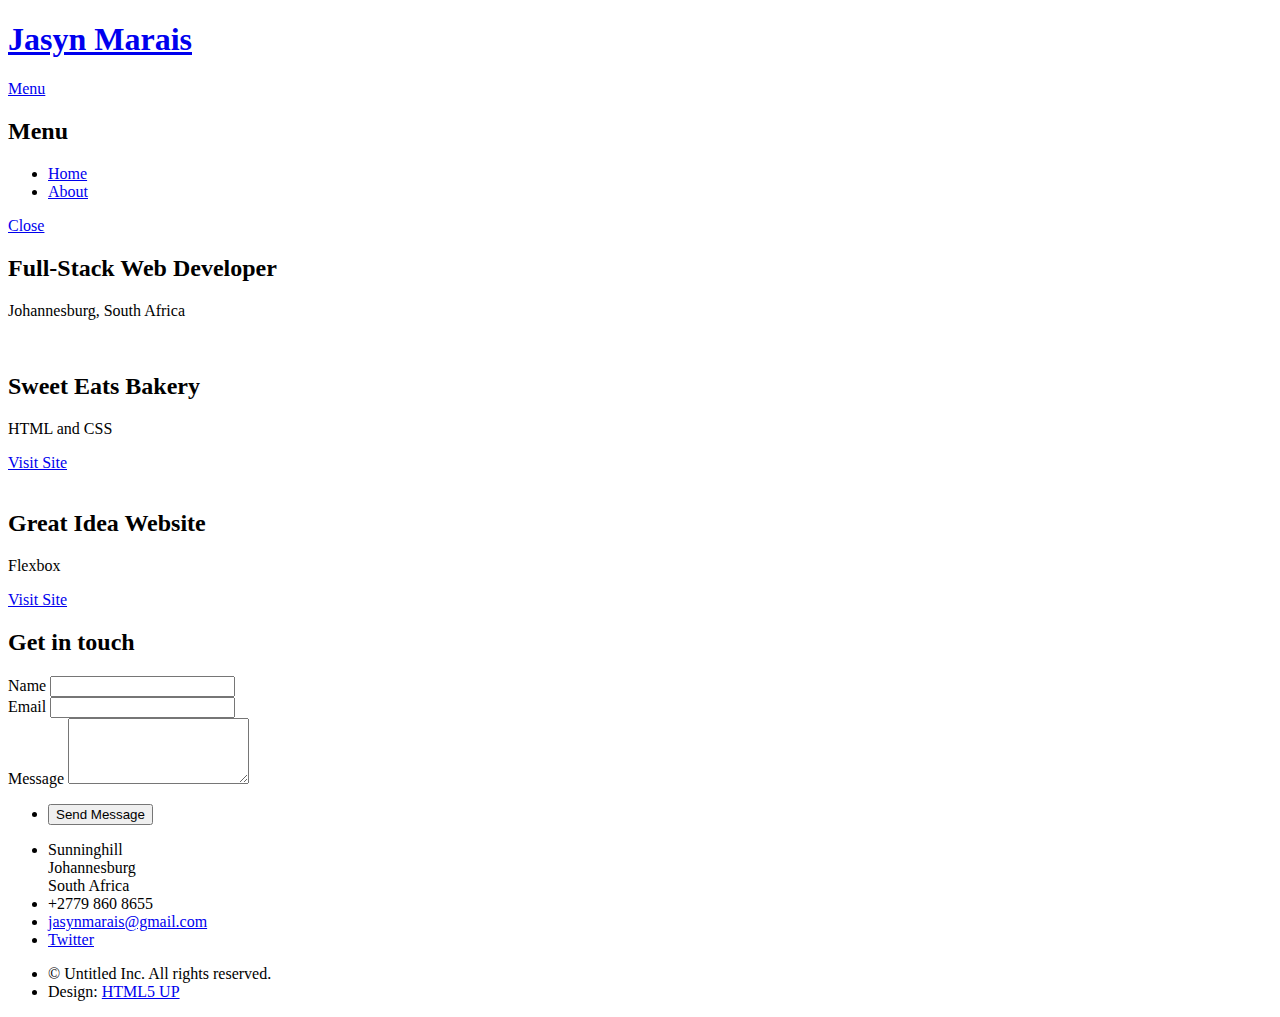
==== index.html @ 261afbb9 "moved index file" ====
<!DOCTYPE HTML>
<!--
	Solid State by HTML5 UP
	html5up.net | @ajlkn
	Free for personal and commercial use under the CCA 3.0 license (html5up.net/license)
-->
<html>
	<head>
		<title>Jasyn Marais Portfolio</title>
		<meta charset="utf-8" />
		<meta name="viewport" content="width=device-width, initial-scale=1, user-scalable=no" />
		<link rel="stylesheet" href="assets/css/main.css" />
		<noscript><link rel="stylesheet" href="assets/css/noscript.css" /></noscript>
	</head>
	<body class="is-preload">

		<!-- Page Wrapper -->
			<div id="page-wrapper">

				<!-- Header -->
					<header id="header" class="alt">
						<h1><a href="index.html">Jasyn Marais</a></h1>
						<nav>
							<a href="#menu">Menu</a>
						</nav>
					</header>

				<!-- Menu -->
					<nav id="menu">
						<div class="inner">
							<h2>Menu</h2>
							<ul class="links">
								<li><a href="index.html">Home</a></li>
								<li><a href="generic.html">About</a></li>
							</ul>
							<a href="#" class="close">Close</a>
						</div>
					</nav>

				<!-- Banner -->
					<section id="banner">
						<div class="inner">
							<div class="logo"><span class="icon fa-gem"></span></div>
							<h2>Full-Stack Web Developer</h2>
							<p>Johannesburg, South Africa</p>
						</div>
					</section>

				<!-- Wrapper -->
					<section id="wrapper">

						<!-- One -->
							<section id="one" class="wrapper spotlight style1">
								<div class="inner">
									<a href="#" class="image"><img src="images/pic01.jpg" alt="" /></a>
									<div class="content">
										<h2 class="major">Sweet Eats Bakery</h2>
										<p>HTML and CSS</p>
										<a href="https://codepen.io/jasynmarais/pen/pMdxME" class="special">Visit Site</a>
									</div>
								</div>
							</section>

						<!-- Two -->
							<section id="two" class="wrapper alt spotlight style2">
								<div class="inner">
									<a href="#" class="image"><img src="images/pic02.jpg" alt="" /></a>
									<div class="content">
										<h2 class="major">Great Idea Website</h2>
										<p>Flexbox</p>
										<a href="https://github.com/jasynmarais/UI-III-Flexbox/tree/jasyn-marais/great-idea" class="special">Visit Site</a>
									</div>
								</div>
							</section>

						<!-- Four -->
							

					</section>

				<!-- Footer -->
					<section id="footer">
						<div class="inner">
							<h2 class="major">Get in touch</h2>
							<form method="post" action="#">
								<div class="fields">
									<div class="field">
										<label for="name">Name</label>
										<input type="text" name="name" id="name" />
									</div>
									<div class="field">
										<label for="email">Email</label>
										<input type="email" name="email" id="email" />
									</div>
									<div class="field">
										<label for="message">Message</label>
										<textarea name="message" id="message" rows="4"></textarea>
									</div>
								</div>
								<ul class="actions">
									<li><input type="submit" value="Send Message" /></li>
								</ul>
							</form>
							<ul class="contact">
								<li class="icon solid fa-home">
									Sunninghill<br />
									Johannesburg<br />
									South Africa
								</li>
								<li class="icon solid fa-phone">+2779 860 8655</li>
								<li class="icon solid fa-envelope"><a href="#">jasynmarais@gmail.com</a></li>
								<li class="icon brands fa-twitter"><a href="https://twitter.com/jasynmarais">Twitter</a></li>
							</ul>
							<ul class="copyright">
								<li>&copy; Untitled Inc. All rights reserved.</li><li>Design: <a href="http://html5up.net">HTML5 UP</a></li>
							</ul>
						</div>
					</section>

			</div>

		<!-- Scripts -->
			<script src="assets/js/jquery.min.js"></script>
			<script src="assets/js/jquery.scrollex.min.js"></script>
			<script src="assets/js/browser.min.js"></script>
			<script src="assets/js/breakpoints.min.js"></script>
			<script src="assets/js/util.js"></script>
			<script src="assets/js/main.js"></script>

	</body>
</html>
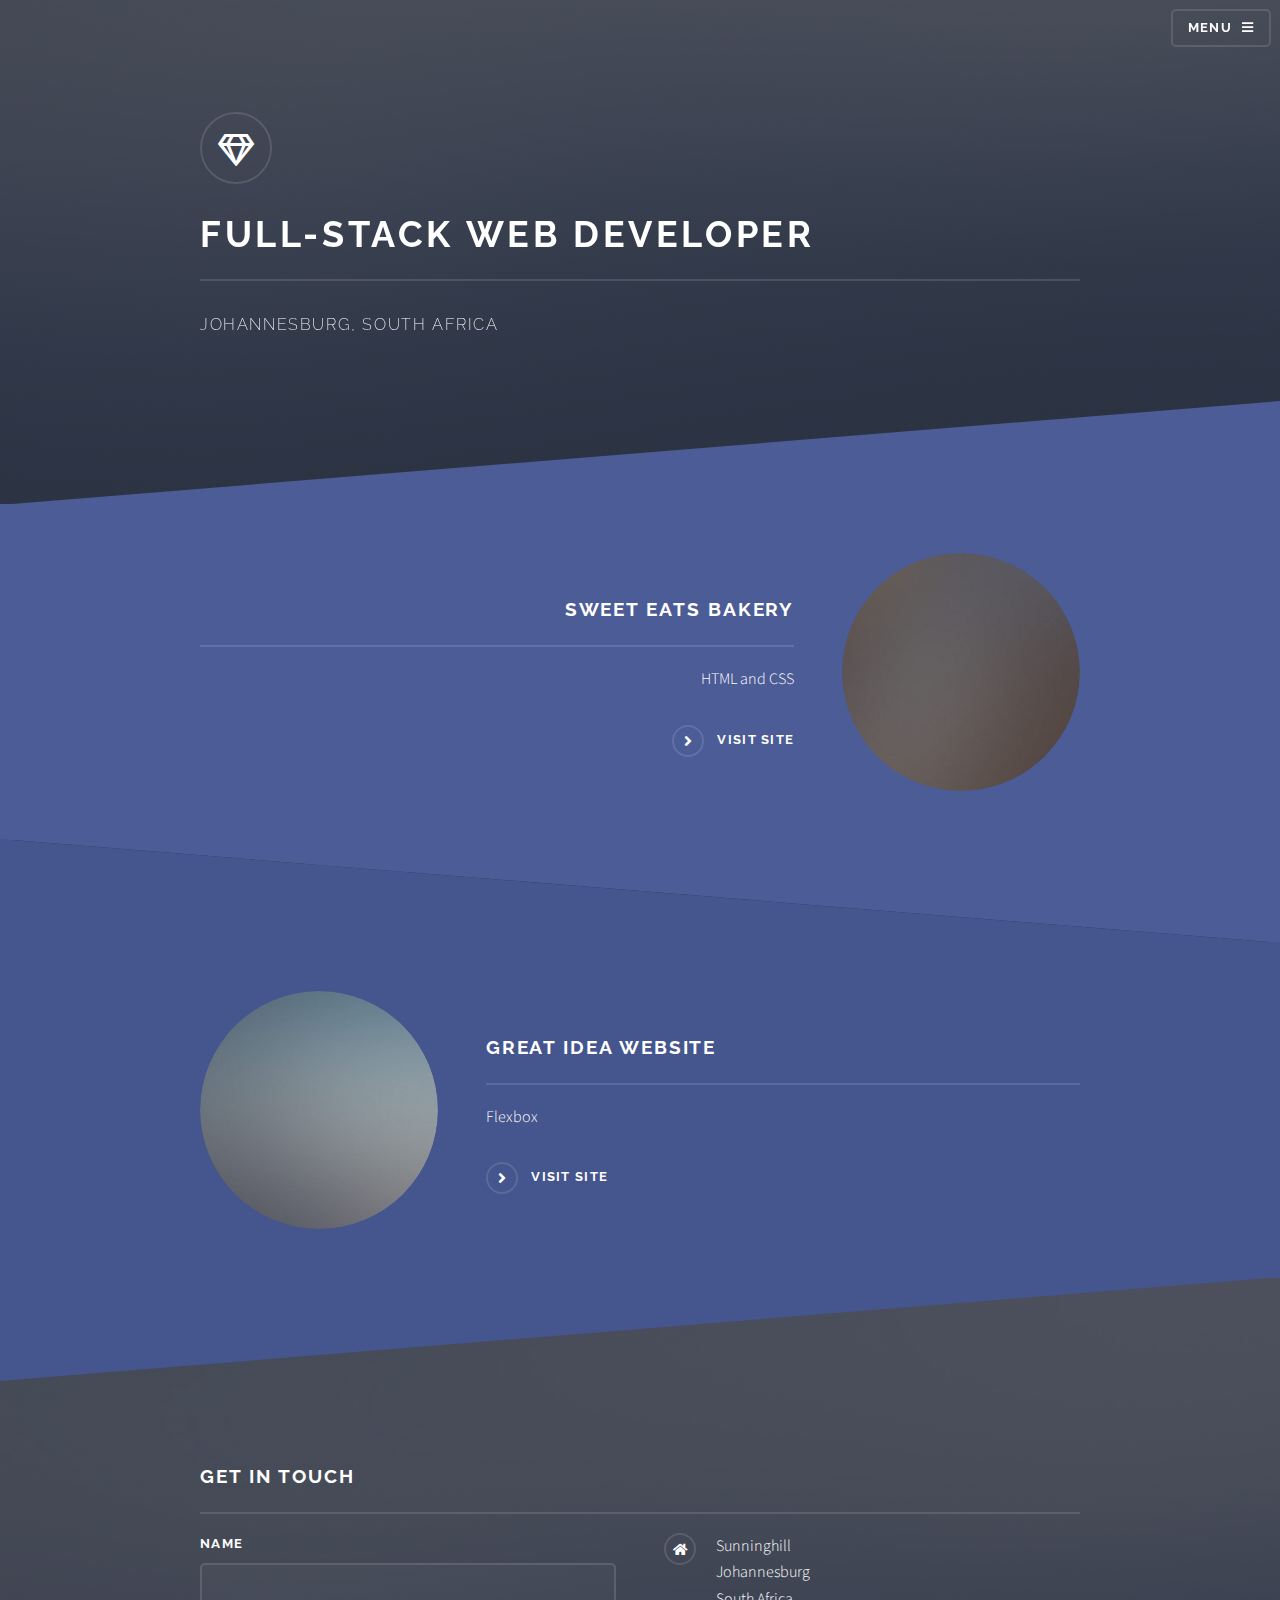
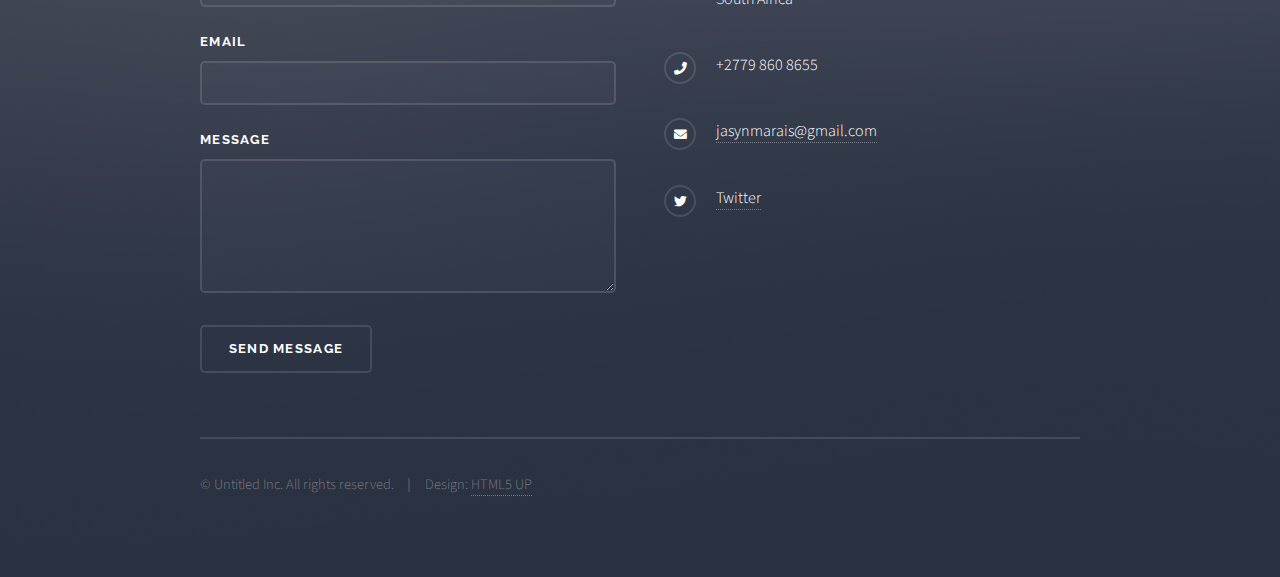
==== commit be2e83e2: "Change tagline." ====
--- a/index.html
+++ b/index.html
@@ -6,7 +6,7 @@
 -->
 <html>
 	<head>
-		<title>Jasyn Marais Portfolio</title>
+		<title>Jasyn Marais - Full-Stack Web Developer</title>
 		<meta charset="utf-8" />
 		<meta name="viewport" content="width=device-width, initial-scale=1, user-scalable=no" />
 		<link rel="stylesheet" href="assets/css/main.css" />
--- a/assets/css/main.css
+++ b/assets/css/main.css
@@ -0,0 +1,4156 @@
+@import url(fontawesome-all.min.css);
+@import url("https://fonts.googleapis.com/css?family=Raleway:200,700|Source+Sans+Pro:300,600,300italic,600italic");
+
+/*
+	Solid State by HTML5 UP
+	html5up.net | @ajlkn
+	Free for personal and commercial use under the CCA 3.0 license (html5up.net/license)
+*/
+
+html, body, div, span, applet, object,
+iframe, h1, h2, h3, h4, h5, h6, p, blockquote,
+pre, a, abbr, acronym, address, big, cite,
+code, del, dfn, em, img, ins, kbd, q, s, samp,
+small, strike, strong, sub, sup, tt, var, b,
+u, i, center, dl, dt, dd, ol, ul, li, fieldset,
+form, label, legend, table, caption, tbody,
+tfoot, thead, tr, th, td, article, aside,
+canvas, details, embed, figure, figcaption,
+footer, header, hgroup, menu, nav, output, ruby,
+section, summary, time, mark, audio, video {
+	margin: 0;
+	padding: 0;
+	border: 0;
+	font-size: 100%;
+	font: inherit;
+	vertical-align: baseline;}
+
+article, aside, details, figcaption, figure,
+footer, header, hgroup, menu, nav, section {
+	display: block;}
+
+body {
+	line-height: 1;
+}
+
+ol, ul {
+	list-style: none;
+}
+
+blockquote, q {
+	quotes: none;
+}
+
+	blockquote:before, blockquote:after, q:before, q:after {
+		content: '';
+		content: none;
+	}
+
+table {
+	border-collapse: collapse;
+	border-spacing: 0;
+}
+
+body {
+	-webkit-text-size-adjust: none;
+}
+
+mark {
+	background-color: transparent;
+	color: inherit;
+}
+
+input::-moz-focus-inner {
+	border: 0;
+	padding: 0;
+}
+
+input, select, textarea {
+	-moz-appearance: none;
+	-webkit-appearance: none;
+	-ms-appearance: none;
+	appearance: none;
+}
+
+/* Basic */
+
+	@-ms-viewport {
+		width: device-width;
+	}
+
+	body {
+		-ms-overflow-style: scrollbar;
+	}
+
+	@media screen and (max-width: 480px) {
+
+		html, body {
+			min-width: 320px;
+		}
+
+	}
+
+	html {
+		box-sizing: border-box;
+	}
+
+	*, *:before, *:after {
+		box-sizing: inherit;
+	}
+
+	body {
+		background-color: #2e3141;
+		background-image: linear-gradient(to top, rgba(46, 49, 65, 0.8), rgba(46, 49, 65, 0.8)), url("images/jhb_skylinejpg.jpg");
+		background-size: auto,
+ cover;
+		background-attachment: fixed,
+ fixed;
+		background-position: center,
+ center;
+	}
+
+		body.is-preload *, body.is-preload *:before, body.is-preload *:after {
+			-moz-animation: none !important;
+			-webkit-animation: none !important;
+			-ms-animation: none !important;
+			animation: none !important;
+			-moz-transition: none !important;
+			-webkit-transition: none !important;
+			-ms-transition: none !important;
+			transition: none !important;
+		}
+
+/* Type */
+
+	body, input, select, textarea {
+		color: #ffffff;
+		font-family: "Source Sans Pro", Helvetica, sans-serif;
+		font-size: 16.5pt;
+		font-weight: 300;
+		line-height: 1.65;
+	}
+
+		@media screen and (max-width: 1680px) {
+
+			body, input, select, textarea {
+				font-size: 13pt;
+			}
+
+		}
+
+		@media screen and (max-width: 1280px) {
+
+			body, input, select, textarea {
+				font-size: 12pt;
+			}
+
+		}
+
+		@media screen and (max-width: 980px) {
+
+			body, input, select, textarea {
+				font-size: 12pt;
+			}
+
+		}
+
+		@media screen and (max-width: 736px) {
+
+			body, input, select, textarea {
+				font-size: 12pt;
+			}
+
+		}
+
+		@media screen and (max-width: 480px) {
+
+			body, input, select, textarea {
+				font-size: 12pt;
+			}
+
+		}
+
+	a {
+		-moz-transition: color 0.2s ease-in-out, border-bottom-color 0.2s ease-in-out;
+		-webkit-transition: color 0.2s ease-in-out, border-bottom-color 0.2s ease-in-out;
+		-ms-transition: color 0.2s ease-in-out, border-bottom-color 0.2s ease-in-out;
+		transition: color 0.2s ease-in-out, border-bottom-color 0.2s ease-in-out;
+		border-bottom: dotted 1px rgba(255, 255, 255, 0.35);
+		color: #ffffff;
+		text-decoration: none;
+	}
+
+		a:hover {
+			border-bottom-color: transparent;
+			color: #ffffff !important;
+		}
+
+		a.special:not(.button) {
+			text-decoration: none;
+			border-bottom: 0;
+			display: block;
+			font-family: Raleway, Helvetica, sans-serif;
+			font-size: 0.8em;
+			font-weight: 700;
+			letter-spacing: 0.1em;
+			margin: 0 0 2em 0;
+			text-transform: uppercase;
+		}
+
+			a.special:not(.button):before {
+				-moz-osx-font-smoothing: grayscale;
+				-webkit-font-smoothing: antialiased;
+				display: inline-block;
+				font-style: normal;
+				font-variant: normal;
+				text-rendering: auto;
+				line-height: 1;
+				text-transform: none !important;
+				font-family: 'Font Awesome 5 Free';
+				font-weight: 900;
+			}
+
+			a.special:not(.button):before {
+				-moz-transition: background-color 0.2s ease-in-out;
+				-webkit-transition: background-color 0.2s ease-in-out;
+				-ms-transition: background-color 0.2s ease-in-out;
+				transition: background-color 0.2s ease-in-out;
+				border-radius: 100%;
+				border: solid 2px rgba(255, 255, 255, 0.125);
+				content: '\f105';
+				display: inline-block;
+				font-size: 1.25em;
+				height: 2em;
+				line-height: 1.75em;
+				margin-right: 0.85em;
+				text-align: center;
+				text-indent: 0.15em;
+				vertical-align: middle;
+				width: 2em;
+			}
+
+			a.special:not(.button):hover:before {
+				background-color: rgba(255, 255, 255, 0.025);
+			}
+
+			a.special:not(.button):active:before {
+				background-color: rgba(255, 255, 255, 0.075);
+			}
+
+	strong, b {
+		color: #ffffff;
+		font-weight: 600;
+	}
+
+	em, i {
+		font-style: italic;
+	}
+
+	p {
+		margin: 0 0 2em 0;
+	}
+
+	h1, h2, h3, h4, h5, h6 {
+		color: #ffffff;
+		font-family: Raleway, Helvetica, sans-serif;
+		font-weight: 700;
+		letter-spacing: 0.1em;
+		margin: 0 0 1em 0;
+		text-transform: uppercase;
+	}
+
+		h1 a, h2 a, h3 a, h4 a, h5 a, h6 a {
+			color: inherit;
+			text-decoration: none;
+			border-bottom: 0;
+		}
+
+		h1 span, h2 span, h3 span, h4 span, h5 span, h6 span {
+			font-weight: 200;
+		}
+
+		h1.major, h2.major, h3.major, h4.major, h5.major, h6.major {
+			padding-bottom: 1em;
+			border-bottom: solid 2px rgba(255, 255, 255, 0.125);
+		}
+
+	h2 {
+		font-size: 1.2em;
+	}
+
+	h3 {
+		font-size: 0.9em;
+	}
+
+	h4 {
+		font-size: 0.7em;
+	}
+
+	h5 {
+		font-size: 0.7em;
+	}
+
+	h6 {
+		font-size: 0.7em;
+	}
+
+	@media screen and (max-width: 736px) {
+
+		h2 {
+			font-size: 1em;
+		}
+
+		h3 {
+			font-size: 0.8em;
+		}
+
+	}
+
+	sub {
+		font-size: 0.8em;
+		position: relative;
+		top: 0.5em;
+	}
+
+	sup {
+		font-size: 0.8em;
+		position: relative;
+		top: -0.5em;
+	}
+
+	blockquote {
+		border-left: solid 4px rgba(255, 255, 255, 0.125);
+		font-style: italic;
+		margin: 0 0 2em 0;
+		padding: 0.5em 0 0.5em 2em;
+	}
+
+	code {
+		background: rgba(255, 255, 255, 0.025);
+		border-radius: 5px;
+		border: solid 2px rgba(255, 255, 255, 0.125);
+		font-family: "Courier New", monospace;
+		font-size: 0.9em;
+		margin: 0 0.25em;
+		padding: 0.25em 0.65em;
+	}
+
+	pre {
+		-webkit-overflow-scrolling: touch;
+		font-family: "Courier New", monospace;
+		font-size: 0.9em;
+		margin: 0 0 2em 0;
+	}
+
+		pre code {
+			display: block;
+			line-height: 1.75em;
+			padding: 1em 1.5em;
+			overflow-x: auto;
+		}
+
+	hr {
+		border: 0;
+		border-bottom: solid 2px rgba(255, 255, 255, 0.125);
+		margin: 2.5em 0;
+	}
+
+		hr.major {
+			margin: 4em 0;
+		}
+
+	.align-left {
+		text-align: left;
+	}
+
+	.align-center {
+		text-align: center;
+	}
+
+	.align-right {
+		text-align: right;
+	}
+
+/* Row */
+
+	.row {
+		display: flex;
+		flex-wrap: wrap;
+		box-sizing: border-box;
+		align-items: stretch;
+	}
+
+		.row > * {
+			box-sizing: border-box;
+		}
+
+		.row.gtr-uniform > * > :last-child {
+			margin-bottom: 0;
+		}
+
+		.row.aln-left {
+			justify-content: flex-start;
+		}
+
+		.row.aln-center {
+			justify-content: center;
+		}
+
+		.row.aln-right {
+			justify-content: flex-end;
+		}
+
+		.row.aln-top {
+			align-items: flex-start;
+		}
+
+		.row.aln-middle {
+			align-items: center;
+		}
+
+		.row.aln-bottom {
+			align-items: flex-end;
+		}
+
+		.row > .imp {
+			order: -1;
+		}
+
+		.row > .col-1 {
+			width: 8.33333%;
+		}
+
+		.row > .off-1 {
+			margin-left: 8.33333%;
+		}
+
+		.row > .col-2 {
+			width: 16.66667%;
+		}
+
+		.row > .off-2 {
+			margin-left: 16.66667%;
+		}
+
+		.row > .col-3 {
+			width: 25%;
+		}
+
+		.row > .off-3 {
+			margin-left: 25%;
+		}
+
+		.row > .col-4 {
+			width: 33.33333%;
+		}
+
+		.row > .off-4 {
+			margin-left: 33.33333%;
+		}
+
+		.row > .col-5 {
+			width: 41.66667%;
+		}
+
+		.row > .off-5 {
+			margin-left: 41.66667%;
+		}
+
+		.row > .col-6 {
+			width: 50%;
+		}
+
+		.row > .off-6 {
+			margin-left: 50%;
+		}
+
+		.row > .col-7 {
+			width: 58.33333%;
+		}
+
+		.row > .off-7 {
+			margin-left: 58.33333%;
+		}
+
+		.row > .col-8 {
+			width: 66.66667%;
+		}
+
+		.row > .off-8 {
+			margin-left: 66.66667%;
+		}
+
+		.row > .col-9 {
+			width: 75%;
+		}
+
+		.row > .off-9 {
+			margin-left: 75%;
+		}
+
+		.row > .col-10 {
+			width: 83.33333%;
+		}
+
+		.row > .off-10 {
+			margin-left: 83.33333%;
+		}
+
+		.row > .col-11 {
+			width: 91.66667%;
+		}
+
+		.row > .off-11 {
+			margin-left: 91.66667%;
+		}
+
+		.row > .col-12 {
+			width: 100%;
+		}
+
+		.row > .off-12 {
+			margin-left: 100%;
+		}
+
+		.row.gtr-0 {
+			margin-top: 0;
+			margin-left: 0em;
+		}
+
+			.row.gtr-0 > * {
+				padding: 0 0 0 0em;
+			}
+
+			.row.gtr-0.gtr-uniform {
+				margin-top: 0em;
+			}
+
+				.row.gtr-0.gtr-uniform > * {
+					padding-top: 0em;
+				}
+
+		.row.gtr-25 {
+			margin-top: 0;
+			margin-left: -0.4375em;
+		}
+
+			.row.gtr-25 > * {
+				padding: 0 0 0 0.4375em;
+			}
+
+			.row.gtr-25.gtr-uniform {
+				margin-top: -0.4375em;
+			}
+
+				.row.gtr-25.gtr-uniform > * {
+					padding-top: 0.4375em;
+				}
+
+		.row.gtr-50 {
+			margin-top: 0;
+			margin-left: -0.875em;
+		}
+
+			.row.gtr-50 > * {
+				padding: 0 0 0 0.875em;
+			}
+
+			.row.gtr-50.gtr-uniform {
+				margin-top: -0.875em;
+			}
+
+				.row.gtr-50.gtr-uniform > * {
+					padding-top: 0.875em;
+				}
+
+		.row {
+			margin-top: 0;
+			margin-left: -1.75em;
+		}
+
+			.row > * {
+				padding: 0 0 0 1.75em;
+			}
+
+			.row.gtr-uniform {
+				margin-top: -1.75em;
+			}
+
+				.row.gtr-uniform > * {
+					padding-top: 1.75em;
+				}
+
+		.row.gtr-150 {
+			margin-top: 0;
+			margin-left: -2.625em;
+		}
+
+			.row.gtr-150 > * {
+				padding: 0 0 0 2.625em;
+			}
+
+			.row.gtr-150.gtr-uniform {
+				margin-top: -2.625em;
+			}
+
+				.row.gtr-150.gtr-uniform > * {
+					padding-top: 2.625em;
+				}
+
+		.row.gtr-200 {
+			margin-top: 0;
+			margin-left: -3.5em;
+		}
+
+			.row.gtr-200 > * {
+				padding: 0 0 0 3.5em;
+			}
+
+			.row.gtr-200.gtr-uniform {
+				margin-top: -3.5em;
+			}
+
+				.row.gtr-200.gtr-uniform > * {
+					padding-top: 3.5em;
+				}
+
+		@media screen and (max-width: 1680px) {
+
+			.row {
+				display: flex;
+				flex-wrap: wrap;
+				box-sizing: border-box;
+				align-items: stretch;
+			}
+
+				.row > * {
+					box-sizing: border-box;
+				}
+
+				.row.gtr-uniform > * > :last-child {
+					margin-bottom: 0;
+				}
+
+				.row.aln-left {
+					justify-content: flex-start;
+				}
+
+				.row.aln-center {
+					justify-content: center;
+				}
+
+				.row.aln-right {
+					justify-content: flex-end;
+				}
+
+				.row.aln-top {
+					align-items: flex-start;
+				}
+
+				.row.aln-middle {
+					align-items: center;
+				}
+
+				.row.aln-bottom {
+					align-items: flex-end;
+				}
+
+				.row > .imp-xlarge {
+					order: -1;
+				}
+
+				.row > .col-1-xlarge {
+					width: 8.33333%;
+				}
+
+				.row > .off-1-xlarge {
+					margin-left: 8.33333%;
+				}
+
+				.row > .col-2-xlarge {
+					width: 16.66667%;
+				}
+
+				.row > .off-2-xlarge {
+					margin-left: 16.66667%;
+				}
+
+				.row > .col-3-xlarge {
+					width: 25%;
+				}
+
+				.row > .off-3-xlarge {
+					margin-left: 25%;
+				}
+
+				.row > .col-4-xlarge {
+					width: 33.33333%;
+				}
+
+				.row > .off-4-xlarge {
+					margin-left: 33.33333%;
+				}
+
+				.row > .col-5-xlarge {
+					width: 41.66667%;
+				}
+
+				.row > .off-5-xlarge {
+					margin-left: 41.66667%;
+				}
+
+				.row > .col-6-xlarge {
+					width: 50%;
+				}
+
+				.row > .off-6-xlarge {
+					margin-left: 50%;
+				}
+
+				.row > .col-7-xlarge {
+					width: 58.33333%;
+				}
+
+				.row > .off-7-xlarge {
+					margin-left: 58.33333%;
+				}
+
+				.row > .col-8-xlarge {
+					width: 66.66667%;
+				}
+
+				.row > .off-8-xlarge {
+					margin-left: 66.66667%;
+				}
+
+				.row > .col-9-xlarge {
+					width: 75%;
+				}
+
+				.row > .off-9-xlarge {
+					margin-left: 75%;
+				}
+
+				.row > .col-10-xlarge {
+					width: 83.33333%;
+				}
+
+				.row > .off-10-xlarge {
+					margin-left: 83.33333%;
+				}
+
+				.row > .col-11-xlarge {
+					width: 91.66667%;
+				}
+
+				.row > .off-11-xlarge {
+					margin-left: 91.66667%;
+				}
+
+				.row > .col-12-xlarge {
+					width: 100%;
+				}
+
+				.row > .off-12-xlarge {
+					margin-left: 100%;
+				}
+
+				.row.gtr-0 {
+					margin-top: 0;
+					margin-left: 0em;
+				}
+
+					.row.gtr-0 > * {
+						padding: 0 0 0 0em;
+					}
+
+					.row.gtr-0.gtr-uniform {
+						margin-top: 0em;
+					}
+
+						.row.gtr-0.gtr-uniform > * {
+							padding-top: 0em;
+						}
+
+				.row.gtr-25 {
+					margin-top: 0;
+					margin-left: -0.4375em;
+				}
+
+					.row.gtr-25 > * {
+						padding: 0 0 0 0.4375em;
+					}
+
+					.row.gtr-25.gtr-uniform {
+						margin-top: -0.4375em;
+					}
+
+						.row.gtr-25.gtr-uniform > * {
+							padding-top: 0.4375em;
+						}
+
+				.row.gtr-50 {
+					margin-top: 0;
+					margin-left: -0.875em;
+				}
+
+					.row.gtr-50 > * {
+						padding: 0 0 0 0.875em;
+					}
+
+					.row.gtr-50.gtr-uniform {
+						margin-top: -0.875em;
+					}
+
+						.row.gtr-50.gtr-uniform > * {
+							padding-top: 0.875em;
+						}
+
+				.row {
+					margin-top: 0;
+					margin-left: -1.75em;
+				}
+
+					.row > * {
+						padding: 0 0 0 1.75em;
+					}
+
+					.row.gtr-uniform {
+						margin-top: -1.75em;
+					}
+
+						.row.gtr-uniform > * {
+							padding-top: 1.75em;
+						}
+
+				.row.gtr-150 {
+					margin-top: 0;
+					margin-left: -2.625em;
+				}
+
+					.row.gtr-150 > * {
+						padding: 0 0 0 2.625em;
+					}
+
+					.row.gtr-150.gtr-uniform {
+						margin-top: -2.625em;
+					}
+
+						.row.gtr-150.gtr-uniform > * {
+							padding-top: 2.625em;
+						}
+
+				.row.gtr-200 {
+					margin-top: 0;
+					margin-left: -3.5em;
+				}
+
+					.row.gtr-200 > * {
+						padding: 0 0 0 3.5em;
+					}
+
+					.row.gtr-200.gtr-uniform {
+						margin-top: -3.5em;
+					}
+
+						.row.gtr-200.gtr-uniform > * {
+							padding-top: 3.5em;
+						}
+
+		}
+
+		@media screen and (max-width: 1280px) {
+
+			.row {
+				display: flex;
+				flex-wrap: wrap;
+				box-sizing: border-box;
+				align-items: stretch;
+			}
+
+				.row > * {
+					box-sizing: border-box;
+				}
+
+				.row.gtr-uniform > * > :last-child {
+					margin-bottom: 0;
+				}
+
+				.row.aln-left {
+					justify-content: flex-start;
+				}
+
+				.row.aln-center {
+					justify-content: center;
+				}
+
+				.row.aln-right {
+					justify-content: flex-end;
+				}
+
+				.row.aln-top {
+					align-items: flex-start;
+				}
+
+				.row.aln-middle {
+					align-items: center;
+				}
+
+				.row.aln-bottom {
+					align-items: flex-end;
+				}
+
+				.row > .imp-large {
+					order: -1;
+				}
+
+				.row > .col-1-large {
+					width: 8.33333%;
+				}
+
+				.row > .off-1-large {
+					margin-left: 8.33333%;
+				}
+
+				.row > .col-2-large {
+					width: 16.66667%;
+				}
+
+				.row > .off-2-large {
+					margin-left: 16.66667%;
+				}
+
+				.row > .col-3-large {
+					width: 25%;
+				}
+
+				.row > .off-3-large {
+					margin-left: 25%;
+				}
+
+				.row > .col-4-large {
+					width: 33.33333%;
+				}
+
+				.row > .off-4-large {
+					margin-left: 33.33333%;
+				}
+
+				.row > .col-5-large {
+					width: 41.66667%;
+				}
+
+				.row > .off-5-large {
+					margin-left: 41.66667%;
+				}
+
+				.row > .col-6-large {
+					width: 50%;
+				}
+
+				.row > .off-6-large {
+					margin-left: 50%;
+				}
+
+				.row > .col-7-large {
+					width: 58.33333%;
+				}
+
+				.row > .off-7-large {
+					margin-left: 58.33333%;
+				}
+
+				.row > .col-8-large {
+					width: 66.66667%;
+				}
+
+				.row > .off-8-large {
+					margin-left: 66.66667%;
+				}
+
+				.row > .col-9-large {
+					width: 75%;
+				}
+
+				.row > .off-9-large {
+					margin-left: 75%;
+				}
+
+				.row > .col-10-large {
+					width: 83.33333%;
+				}
+
+				.row > .off-10-large {
+					margin-left: 83.33333%;
+				}
+
+				.row > .col-11-large {
+					width: 91.66667%;
+				}
+
+				.row > .off-11-large {
+					margin-left: 91.66667%;
+				}
+
+				.row > .col-12-large {
+					width: 100%;
+				}
+
+				.row > .off-12-large {
+					margin-left: 100%;
+				}
+
+				.row.gtr-0 {
+					margin-top: 0;
+					margin-left: 0em;
+				}
+
+					.row.gtr-0 > * {
+						padding: 0 0 0 0em;
+					}
+
+					.row.gtr-0.gtr-uniform {
+						margin-top: 0em;
+					}
+
+						.row.gtr-0.gtr-uniform > * {
+							padding-top: 0em;
+						}
+
+				.row.gtr-25 {
+					margin-top: 0;
+					margin-left: -0.4375em;
+				}
+
+					.row.gtr-25 > * {
+						padding: 0 0 0 0.4375em;
+					}
+
+					.row.gtr-25.gtr-uniform {
+						margin-top: -0.4375em;
+					}
+
+						.row.gtr-25.gtr-uniform > * {
+							padding-top: 0.4375em;
+						}
+
+				.row.gtr-50 {
+					margin-top: 0;
+					margin-left: -0.875em;
+				}
+
+					.row.gtr-50 > * {
+						padding: 0 0 0 0.875em;
+					}
+
+					.row.gtr-50.gtr-uniform {
+						margin-top: -0.875em;
+					}
+
+						.row.gtr-50.gtr-uniform > * {
+							padding-top: 0.875em;
+						}
+
+				.row {
+					margin-top: 0;
+					margin-left: -1.75em;
+				}
+
+					.row > * {
+						padding: 0 0 0 1.75em;
+					}
+
+					.row.gtr-uniform {
+						margin-top: -1.75em;
+					}
+
+						.row.gtr-uniform > * {
+							padding-top: 1.75em;
+						}
+
+				.row.gtr-150 {
+					margin-top: 0;
+					margin-left: -2.625em;
+				}
+
+					.row.gtr-150 > * {
+						padding: 0 0 0 2.625em;
+					}
+
+					.row.gtr-150.gtr-uniform {
+						margin-top: -2.625em;
+					}
+
+						.row.gtr-150.gtr-uniform > * {
+							padding-top: 2.625em;
+						}
+
+				.row.gtr-200 {
+					margin-top: 0;
+					margin-left: -3.5em;
+				}
+
+					.row.gtr-200 > * {
+						padding: 0 0 0 3.5em;
+					}
+
+					.row.gtr-200.gtr-uniform {
+						margin-top: -3.5em;
+					}
+
+						.row.gtr-200.gtr-uniform > * {
+							padding-top: 3.5em;
+						}
+
+		}
+
+		@media screen and (max-width: 980px) {
+
+			.row {
+				display: flex;
+				flex-wrap: wrap;
+				box-sizing: border-box;
+				align-items: stretch;
+			}
+
+				.row > * {
+					box-sizing: border-box;
+				}
+
+				.row.gtr-uniform > * > :last-child {
+					margin-bottom: 0;
+				}
+
+				.row.aln-left {
+					justify-content: flex-start;
+				}
+
+				.row.aln-center {
+					justify-content: center;
+				}
+
+				.row.aln-right {
+					justify-content: flex-end;
+				}
+
+				.row.aln-top {
+					align-items: flex-start;
+				}
+
+				.row.aln-middle {
+					align-items: center;
+				}
+
+				.row.aln-bottom {
+					align-items: flex-end;
+				}
+
+				.row > .imp-medium {
+					order: -1;
+				}
+
+				.row > .col-1-medium {
+					width: 8.33333%;
+				}
+
+				.row > .off-1-medium {
+					margin-left: 8.33333%;
+				}
+
+				.row > .col-2-medium {
+					width: 16.66667%;
+				}
+
+				.row > .off-2-medium {
+					margin-left: 16.66667%;
+				}
+
+				.row > .col-3-medium {
+					width: 25%;
+				}
+
+				.row > .off-3-medium {
+					margin-left: 25%;
+				}
+
+				.row > .col-4-medium {
+					width: 33.33333%;
+				}
+
+				.row > .off-4-medium {
+					margin-left: 33.33333%;
+				}
+
+				.row > .col-5-medium {
+					width: 41.66667%;
+				}
+
+				.row > .off-5-medium {
+					margin-left: 41.66667%;
+				}
+
+				.row > .col-6-medium {
+					width: 50%;
+				}
+
+				.row > .off-6-medium {
+					margin-left: 50%;
+				}
+
+				.row > .col-7-medium {
+					width: 58.33333%;
+				}
+
+				.row > .off-7-medium {
+					margin-left: 58.33333%;
+				}
+
+				.row > .col-8-medium {
+					width: 66.66667%;
+				}
+
+				.row > .off-8-medium {
+					margin-left: 66.66667%;
+				}
+
+				.row > .col-9-medium {
+					width: 75%;
+				}
+
+				.row > .off-9-medium {
+					margin-left: 75%;
+				}
+
+				.row > .col-10-medium {
+					width: 83.33333%;
+				}
+
+				.row > .off-10-medium {
+					margin-left: 83.33333%;
+				}
+
+				.row > .col-11-medium {
+					width: 91.66667%;
+				}
+
+				.row > .off-11-medium {
+					margin-left: 91.66667%;
+				}
+
+				.row > .col-12-medium {
+					width: 100%;
+				}
+
+				.row > .off-12-medium {
+					margin-left: 100%;
+				}
+
+				.row.gtr-0 {
+					margin-top: 0;
+					margin-left: 0em;
+				}
+
+					.row.gtr-0 > * {
+						padding: 0 0 0 0em;
+					}
+
+					.row.gtr-0.gtr-uniform {
+						margin-top: 0em;
+					}
+
+						.row.gtr-0.gtr-uniform > * {
+							padding-top: 0em;
+						}
+
+				.row.gtr-25 {
+					margin-top: 0;
+					margin-left: -0.4375em;
+				}
+
+					.row.gtr-25 > * {
+						padding: 0 0 0 0.4375em;
+					}
+
+					.row.gtr-25.gtr-uniform {
+						margin-top: -0.4375em;
+					}
+
+						.row.gtr-25.gtr-uniform > * {
+							padding-top: 0.4375em;
+						}
+
+				.row.gtr-50 {
+					margin-top: 0;
+					margin-left: -0.875em;
+				}
+
+					.row.gtr-50 > * {
+						padding: 0 0 0 0.875em;
+					}
+
+					.row.gtr-50.gtr-uniform {
+						margin-top: -0.875em;
+					}
+
+						.row.gtr-50.gtr-uniform > * {
+							padding-top: 0.875em;
+						}
+
+				.row {
+					margin-top: 0;
+					margin-left: -1.75em;
+				}
+
+					.row > * {
+						padding: 0 0 0 1.75em;
+					}
+
+					.row.gtr-uniform {
+						margin-top: -1.75em;
+					}
+
+						.row.gtr-uniform > * {
+							padding-top: 1.75em;
+						}
+
+				.row.gtr-150 {
+					margin-top: 0;
+					margin-left: -2.625em;
+				}
+
+					.row.gtr-150 > * {
+						padding: 0 0 0 2.625em;
+					}
+
+					.row.gtr-150.gtr-uniform {
+						margin-top: -2.625em;
+					}
+
+						.row.gtr-150.gtr-uniform > * {
+							padding-top: 2.625em;
+						}
+
+				.row.gtr-200 {
+					margin-top: 0;
+					margin-left: -3.5em;
+				}
+
+					.row.gtr-200 > * {
+						padding: 0 0 0 3.5em;
+					}
+
+					.row.gtr-200.gtr-uniform {
+						margin-top: -3.5em;
+					}
+
+						.row.gtr-200.gtr-uniform > * {
+							padding-top: 3.5em;
+						}
+
+		}
+
+		@media screen and (max-width: 736px) {
+
+			.row {
+				display: flex;
+				flex-wrap: wrap;
+				box-sizing: border-box;
+				align-items: stretch;
+			}
+
+				.row > * {
+					box-sizing: border-box;
+				}
+
+				.row.gtr-uniform > * > :last-child {
+					margin-bottom: 0;
+				}
+
+				.row.aln-left {
+					justify-content: flex-start;
+				}
+
+				.row.aln-center {
+					justify-content: center;
+				}
+
+				.row.aln-right {
+					justify-content: flex-end;
+				}
+
+				.row.aln-top {
+					align-items: flex-start;
+				}
+
+				.row.aln-middle {
+					align-items: center;
+				}
+
+				.row.aln-bottom {
+					align-items: flex-end;
+				}
+
+				.row > .imp-small {
+					order: -1;
+				}
+
+				.row > .col-1-small {
+					width: 8.33333%;
+				}
+
+				.row > .off-1-small {
+					margin-left: 8.33333%;
+				}
+
+				.row > .col-2-small {
+					width: 16.66667%;
+				}
+
+				.row > .off-2-small {
+					margin-left: 16.66667%;
+				}
+
+				.row > .col-3-small {
+					width: 25%;
+				}
+
+				.row > .off-3-small {
+					margin-left: 25%;
+				}
+
+				.row > .col-4-small {
+					width: 33.33333%;
+				}
+
+				.row > .off-4-small {
+					margin-left: 33.33333%;
+				}
+
+				.row > .col-5-small {
+					width: 41.66667%;
+				}
+
+				.row > .off-5-small {
+					margin-left: 41.66667%;
+				}
+
+				.row > .col-6-small {
+					width: 50%;
+				}
+
+				.row > .off-6-small {
+					margin-left: 50%;
+				}
+
+				.row > .col-7-small {
+					width: 58.33333%;
+				}
+
+				.row > .off-7-small {
+					margin-left: 58.33333%;
+				}
+
+				.row > .col-8-small {
+					width: 66.66667%;
+				}
+
+				.row > .off-8-small {
+					margin-left: 66.66667%;
+				}
+
+				.row > .col-9-small {
+					width: 75%;
+				}
+
+				.row > .off-9-small {
+					margin-left: 75%;
+				}
+
+				.row > .col-10-small {
+					width: 83.33333%;
+				}
+
+				.row > .off-10-small {
+					margin-left: 83.33333%;
+				}
+
+				.row > .col-11-small {
+					width: 91.66667%;
+				}
+
+				.row > .off-11-small {
+					margin-left: 91.66667%;
+				}
+
+				.row > .col-12-small {
+					width: 100%;
+				}
+
+				.row > .off-12-small {
+					margin-left: 100%;
+				}
+
+				.row.gtr-0 {
+					margin-top: 0;
+					margin-left: 0em;
+				}
+
+					.row.gtr-0 > * {
+						padding: 0 0 0 0em;
+					}
+
+					.row.gtr-0.gtr-uniform {
+						margin-top: 0em;
+					}
+
+						.row.gtr-0.gtr-uniform > * {
+							padding-top: 0em;
+						}
+
+				.row.gtr-25 {
+					margin-top: 0;
+					margin-left: -0.3125em;
+				}
+
+					.row.gtr-25 > * {
+						padding: 0 0 0 0.3125em;
+					}
+
+					.row.gtr-25.gtr-uniform {
+						margin-top: -0.3125em;
+					}
+
+						.row.gtr-25.gtr-uniform > * {
+							padding-top: 0.3125em;
+						}
+
+				.row.gtr-50 {
+					margin-top: 0;
+					margin-left: -0.625em;
+				}
+
+					.row.gtr-50 > * {
+						padding: 0 0 0 0.625em;
+					}
+
+					.row.gtr-50.gtr-uniform {
+						margin-top: -0.625em;
+					}
+
+						.row.gtr-50.gtr-uniform > * {
+							padding-top: 0.625em;
+						}
+
+				.row {
+					margin-top: 0;
+					margin-left: -1.25em;
+				}
+
+					.row > * {
+						padding: 0 0 0 1.25em;
+					}
+
+					.row.gtr-uniform {
+						margin-top: -1.25em;
+					}
+
+						.row.gtr-uniform > * {
+							padding-top: 1.25em;
+						}
+
+				.row.gtr-150 {
+					margin-top: 0;
+					margin-left: -1.875em;
+				}
+
+					.row.gtr-150 > * {
+						padding: 0 0 0 1.875em;
+					}
+
+					.row.gtr-150.gtr-uniform {
+						margin-top: -1.875em;
+					}
+
+						.row.gtr-150.gtr-uniform > * {
+							padding-top: 1.875em;
+						}
+
+				.row.gtr-200 {
+					margin-top: 0;
+					margin-left: -2.5em;
+				}
+
+					.row.gtr-200 > * {
+						padding: 0 0 0 2.5em;
+					}
+
+					.row.gtr-200.gtr-uniform {
+						margin-top: -2.5em;
+					}
+
+						.row.gtr-200.gtr-uniform > * {
+							padding-top: 2.5em;
+						}
+
+		}
+
+		@media screen and (max-width: 480px) {
+
+			.row {
+				display: flex;
+				flex-wrap: wrap;
+				box-sizing: border-box;
+				align-items: stretch;
+			}
+
+				.row > * {
+					box-sizing: border-box;
+				}
+
+				.row.gtr-uniform > * > :last-child {
+					margin-bottom: 0;
+				}
+
+				.row.aln-left {
+					justify-content: flex-start;
+				}
+
+				.row.aln-center {
+					justify-content: center;
+				}
+
+				.row.aln-right {
+					justify-content: flex-end;
+				}
+
+				.row.aln-top {
+					align-items: flex-start;
+				}
+
+				.row.aln-middle {
+					align-items: center;
+				}
+
+				.row.aln-bottom {
+					align-items: flex-end;
+				}
+
+				.row > .imp-xsmall {
+					order: -1;
+				}
+
+				.row > .col-1-xsmall {
+					width: 8.33333%;
+				}
+
+				.row > .off-1-xsmall {
+					margin-left: 8.33333%;
+				}
+
+				.row > .col-2-xsmall {
+					width: 16.66667%;
+				}
+
+				.row > .off-2-xsmall {
+					margin-left: 16.66667%;
+				}
+
+				.row > .col-3-xsmall {
+					width: 25%;
+				}
+
+				.row > .off-3-xsmall {
+					margin-left: 25%;
+				}
+
+				.row > .col-4-xsmall {
+					width: 33.33333%;
+				}
+
+				.row > .off-4-xsmall {
+					margin-left: 33.33333%;
+				}
+
+				.row > .col-5-xsmall {
+					width: 41.66667%;
+				}
+
+				.row > .off-5-xsmall {
+					margin-left: 41.66667%;
+				}
+
+				.row > .col-6-xsmall {
+					width: 50%;
+				}
+
+				.row > .off-6-xsmall {
+					margin-left: 50%;
+				}
+
+				.row > .col-7-xsmall {
+					width: 58.33333%;
+				}
+
+				.row > .off-7-xsmall {
+					margin-left: 58.33333%;
+				}
+
+				.row > .col-8-xsmall {
+					width: 66.66667%;
+				}
+
+				.row > .off-8-xsmall {
+					margin-left: 66.66667%;
+				}
+
+				.row > .col-9-xsmall {
+					width: 75%;
+				}
+
+				.row > .off-9-xsmall {
+					margin-left: 75%;
+				}
+
+				.row > .col-10-xsmall {
+					width: 83.33333%;
+				}
+
+				.row > .off-10-xsmall {
+					margin-left: 83.33333%;
+				}
+
+				.row > .col-11-xsmall {
+					width: 91.66667%;
+				}
+
+				.row > .off-11-xsmall {
+					margin-left: 91.66667%;
+				}
+
+				.row > .col-12-xsmall {
+					width: 100%;
+				}
+
+				.row > .off-12-xsmall {
+					margin-left: 100%;
+				}
+
+				.row.gtr-0 {
+					margin-top: 0;
+					margin-left: 0em;
+				}
+
+					.row.gtr-0 > * {
+						padding: 0 0 0 0em;
+					}
+
+					.row.gtr-0.gtr-uniform {
+						margin-top: 0em;
+					}
+
+						.row.gtr-0.gtr-uniform > * {
+							padding-top: 0em;
+						}
+
+				.row.gtr-25 {
+					margin-top: 0;
+					margin-left: -0.3125em;
+				}
+
+					.row.gtr-25 > * {
+						padding: 0 0 0 0.3125em;
+					}
+
+					.row.gtr-25.gtr-uniform {
+						margin-top: -0.3125em;
+					}
+
+						.row.gtr-25.gtr-uniform > * {
+							padding-top: 0.3125em;
+						}
+
+				.row.gtr-50 {
+					margin-top: 0;
+					margin-left: -0.625em;
+				}
+
+					.row.gtr-50 > * {
+						padding: 0 0 0 0.625em;
+					}
+
+					.row.gtr-50.gtr-uniform {
+						margin-top: -0.625em;
+					}
+
+						.row.gtr-50.gtr-uniform > * {
+							padding-top: 0.625em;
+						}
+
+				.row {
+					margin-top: 0;
+					margin-left: -1.25em;
+				}
+
+					.row > * {
+						padding: 0 0 0 1.25em;
+					}
+
+					.row.gtr-uniform {
+						margin-top: -1.25em;
+					}
+
+						.row.gtr-uniform > * {
+							padding-top: 1.25em;
+						}
+
+				.row.gtr-150 {
+					margin-top: 0;
+					margin-left: -1.875em;
+				}
+
+					.row.gtr-150 > * {
+						padding: 0 0 0 1.875em;
+					}
+
+					.row.gtr-150.gtr-uniform {
+						margin-top: -1.875em;
+					}
+
+						.row.gtr-150.gtr-uniform > * {
+							padding-top: 1.875em;
+						}
+
+				.row.gtr-200 {
+					margin-top: 0;
+					margin-left: -2.5em;
+				}
+
+					.row.gtr-200 > * {
+						padding: 0 0 0 2.5em;
+					}
+
+					.row.gtr-200.gtr-uniform {
+						margin-top: -2.5em;
+					}
+
+						.row.gtr-200.gtr-uniform > * {
+							padding-top: 2.5em;
+						}
+
+		}
+
+		@media screen and (max-width: 360px) {
+
+			.row {
+				display: flex;
+				flex-wrap: wrap;
+				box-sizing: border-box;
+				align-items: stretch;
+			}
+
+				.row > * {
+					box-sizing: border-box;
+				}
+
+				.row.gtr-uniform > * > :last-child {
+					margin-bottom: 0;
+				}
+
+				.row.aln-left {
+					justify-content: flex-start;
+				}
+
+				.row.aln-center {
+					justify-content: center;
+				}
+
+				.row.aln-right {
+					justify-content: flex-end;
+				}
+
+				.row.aln-top {
+					align-items: flex-start;
+				}
+
+				.row.aln-middle {
+					align-items: center;
+				}
+
+				.row.aln-bottom {
+					align-items: flex-end;
+				}
+
+				.row > .imp-xxsmall {
+					order: -1;
+				}
+
+				.row > .col-1-xxsmall {
+					width: 8.33333%;
+				}
+
+				.row > .off-1-xxsmall {
+					margin-left: 8.33333%;
+				}
+
+				.row > .col-2-xxsmall {
+					width: 16.66667%;
+				}
+
+				.row > .off-2-xxsmall {
+					margin-left: 16.66667%;
+				}
+
+				.row > .col-3-xxsmall {
+					width: 25%;
+				}
+
+				.row > .off-3-xxsmall {
+					margin-left: 25%;
+				}
+
+				.row > .col-4-xxsmall {
+					width: 33.33333%;
+				}
+
+				.row > .off-4-xxsmall {
+					margin-left: 33.33333%;
+				}
+
+				.row > .col-5-xxsmall {
+					width: 41.66667%;
+				}
+
+				.row > .off-5-xxsmall {
+					margin-left: 41.66667%;
+				}
+
+				.row > .col-6-xxsmall {
+					width: 50%;
+				}
+
+				.row > .off-6-xxsmall {
+					margin-left: 50%;
+				}
+
+				.row > .col-7-xxsmall {
+					width: 58.33333%;
+				}
+
+				.row > .off-7-xxsmall {
+					margin-left: 58.33333%;
+				}
+
+				.row > .col-8-xxsmall {
+					width: 66.66667%;
+				}
+
+				.row > .off-8-xxsmall {
+					margin-left: 66.66667%;
+				}
+
+				.row > .col-9-xxsmall {
+					width: 75%;
+				}
+
+				.row > .off-9-xxsmall {
+					margin-left: 75%;
+				}
+
+				.row > .col-10-xxsmall {
+					width: 83.33333%;
+				}
+
+				.row > .off-10-xxsmall {
+					margin-left: 83.33333%;
+				}
+
+				.row > .col-11-xxsmall {
+					width: 91.66667%;
+				}
+
+				.row > .off-11-xxsmall {
+					margin-left: 91.66667%;
+				}
+
+				.row > .col-12-xxsmall {
+					width: 100%;
+				}
+
+				.row > .off-12-xxsmall {
+					margin-left: 100%;
+				}
+
+				.row.gtr-0 {
+					margin-top: 0;
+					margin-left: 0em;
+				}
+
+					.row.gtr-0 > * {
+						padding: 0 0 0 0em;
+					}
+
+					.row.gtr-0.gtr-uniform {
+						margin-top: 0em;
+					}
+
+						.row.gtr-0.gtr-uniform > * {
+							padding-top: 0em;
+						}
+
+				.row.gtr-25 {
+					margin-top: 0;
+					margin-left: -0.3125em;
+				}
+
+					.row.gtr-25 > * {
+						padding: 0 0 0 0.3125em;
+					}
+
+					.row.gtr-25.gtr-uniform {
+						margin-top: -0.3125em;
+					}
+
+						.row.gtr-25.gtr-uniform > * {
+							padding-top: 0.3125em;
+						}
+
+				.row.gtr-50 {
+					margin-top: 0;
+					margin-left: -0.625em;
+				}
+
+					.row.gtr-50 > * {
+						padding: 0 0 0 0.625em;
+					}
+
+					.row.gtr-50.gtr-uniform {
+						margin-top: -0.625em;
+					}
+
+						.row.gtr-50.gtr-uniform > * {
+							padding-top: 0.625em;
+						}
+
+				.row {
+					margin-top: 0;
+					margin-left: -1.25em;
+				}
+
+					.row > * {
+						padding: 0 0 0 1.25em;
+					}
+
+					.row.gtr-uniform {
+						margin-top: -1.25em;
+					}
+
+						.row.gtr-uniform > * {
+							padding-top: 1.25em;
+						}
+
+				.row.gtr-150 {
+					margin-top: 0;
+					margin-left: -1.875em;
+				}
+
+					.row.gtr-150 > * {
+						padding: 0 0 0 1.875em;
+					}
+
+					.row.gtr-150.gtr-uniform {
+						margin-top: -1.875em;
+					}
+
+						.row.gtr-150.gtr-uniform > * {
+							padding-top: 1.875em;
+						}
+
+				.row.gtr-200 {
+					margin-top: 0;
+					margin-left: -2.5em;
+				}
+
+					.row.gtr-200 > * {
+						padding: 0 0 0 2.5em;
+					}
+
+					.row.gtr-200.gtr-uniform {
+						margin-top: -2.5em;
+					}
+
+						.row.gtr-200.gtr-uniform > * {
+							padding-top: 2.5em;
+						}
+
+		}
+
+/* Section/Article */
+
+	section.special, article.special {
+		text-align: center;
+	}
+
+/* Form */
+
+	form {
+		margin: 0 0 2em 0;
+	}
+
+		form > :last-child {
+			margin-bottom: 0;
+		}
+
+		form > .fields {
+			display: -moz-flex;
+			display: -webkit-flex;
+			display: -ms-flex;
+			display: flex;
+			-moz-flex-wrap: wrap;
+			-webkit-flex-wrap: wrap;
+			-ms-flex-wrap: wrap;
+			flex-wrap: wrap;
+			width: calc(100% + 3em);
+			margin: -1.5em 0 2em -1.5em;
+		}
+
+			form > .fields > .field {
+				-moz-flex-grow: 0;
+				-webkit-flex-grow: 0;
+				-ms-flex-grow: 0;
+				flex-grow: 0;
+				-moz-flex-shrink: 0;
+				-webkit-flex-shrink: 0;
+				-ms-flex-shrink: 0;
+				flex-shrink: 0;
+				padding: 1.5em 0 0 1.5em;
+				width: calc(100% - 1.5em);
+			}
+
+				form > .fields > .field.half {
+					width: calc(50% - 0.75em);
+				}
+
+				form > .fields > .field.third {
+					width: calc(100%/3 - 0.5em);
+				}
+
+				form > .fields > .field.quarter {
+					width: calc(25% - 0.375em);
+				}
+
+		@media screen and (max-width: 480px) {
+
+			form > .fields {
+				width: calc(100% + 3em);
+				margin: -1.5em 0 2em -1.5em;
+			}
+
+				form > .fields > .field {
+					padding: 1.5em 0 0 1.5em;
+					width: calc(100% - 1.5em);
+				}
+
+					form > .fields > .field.half {
+						width: calc(100% - 1.5em);
+					}
+
+					form > .fields > .field.third {
+						width: calc(100% - 1.5em);
+					}
+
+					form > .fields > .field.quarter {
+						width: calc(100% - 1.5em);
+					}
+
+		}
+
+	label {
+		color: #ffffff;
+		display: block;
+		font-family: Raleway, Helvetica, sans-serif;
+		font-size: 0.8em;
+		font-weight: 700;
+		letter-spacing: 0.1em;
+		margin: 0 0 0.7em 0;
+		text-transform: uppercase;
+	}
+
+	input[type="text"],
+	input[type="password"],
+	input[type="email"],
+	input[type="tel"],
+	select,
+	textarea {
+		-moz-appearance: none;
+		-webkit-appearance: none;
+		-ms-appearance: none;
+		appearance: none;
+		background: rgba(255, 255, 255, 0.025);
+		border-radius: 5px;
+		border: none;
+		border: solid 2px rgba(255, 255, 255, 0.125);
+		color: inherit;
+		display: block;
+		outline: 0;
+		padding: 0 1em;
+		text-decoration: none;
+		width: 100%;
+	}
+
+		input[type="text"]:invalid,
+		input[type="password"]:invalid,
+		input[type="email"]:invalid,
+		input[type="tel"]:invalid,
+		select:invalid,
+		textarea:invalid {
+			box-shadow: none;
+		}
+
+		input[type="text"]:focus,
+		input[type="password"]:focus,
+		input[type="email"]:focus,
+		input[type="tel"]:focus,
+		select:focus,
+		textarea:focus {
+			border-color: #5b6ba6;
+		}
+
+	select {
+		background-image: url("data:image/svg+xml;charset=utf8,%3Csvg xmlns='http://www.w3.org/2000/svg' width='40' height='40' preserveAspectRatio='none' viewBox='0 0 40 40'%3E%3Cpath d='M9.4,12.3l10.4,10.4l10.4-10.4c0.2-0.2,0.5-0.4,0.9-0.4c0.3,0,0.6,0.1,0.9,0.4l3.3,3.3c0.2,0.2,0.4,0.5,0.4,0.9 c0,0.4-0.1,0.6-0.4,0.9L20.7,31.9c-0.2,0.2-0.5,0.4-0.9,0.4c-0.3,0-0.6-0.1-0.9-0.4L4.3,17.3c-0.2-0.2-0.4-0.5-0.4-0.9 c0-0.4,0.1-0.6,0.4-0.9l3.3-3.3c0.2-0.2,0.5-0.4,0.9-0.4S9.1,12.1,9.4,12.3z' fill='rgba(255, 255, 255, 0.125)' /%3E%3C/svg%3E");
+		background-size: 1.25rem;
+		background-repeat: no-repeat;
+		background-position: calc(100% - 1rem) center;
+		height: 2.75em;
+		padding-right: 2.75em;
+		text-overflow: ellipsis;
+	}
+
+		select option {
+			color: #ffffff;
+			background: #2e3141;
+		}
+
+		select:focus::-ms-value {
+			background-color: transparent;
+		}
+
+		select::-ms-expand {
+			display: none;
+		}
+
+	input[type="text"],
+	input[type="password"],
+	input[type="email"],
+	select {
+		height: 2.75em;
+	}
+
+	textarea {
+		padding: 0.75em 1em;
+	}
+
+	input[type="checkbox"],
+	input[type="radio"] {
+		-moz-appearance: none;
+		-webkit-appearance: none;
+		-ms-appearance: none;
+		appearance: none;
+		display: block;
+		float: left;
+		margin-right: -2em;
+		opacity: 0;
+		width: 1em;
+		z-index: -1;
+	}
+
+		input[type="checkbox"] + label,
+		input[type="radio"] + label {
+			text-decoration: none;
+			color: #ffffff;
+			cursor: pointer;
+			display: inline-block;
+			font-size: 1em;
+			font-family: "Source Sans Pro", Helvetica, sans-serif;
+			text-transform: none;
+			letter-spacing: 0;
+			font-weight: 300;
+			padding-left: 2.4em;
+			padding-right: 0.75em;
+			position: relative;
+		}
+
+			input[type="checkbox"] + label:before,
+			input[type="radio"] + label:before {
+				-moz-osx-font-smoothing: grayscale;
+				-webkit-font-smoothing: antialiased;
+				display: inline-block;
+				font-style: normal;
+				font-variant: normal;
+				text-rendering: auto;
+				line-height: 1;
+				text-transform: none !important;
+				font-family: 'Font Awesome 5 Free';
+				font-weight: 900;
+			}
+
+			input[type="checkbox"] + label:before,
+			input[type="radio"] + label:before {
+				background: rgba(255, 255, 255, 0.025);
+				border-radius: 5px;
+				border: solid 2px rgba(255, 255, 255, 0.125);
+				content: '';
+				display: inline-block;
+				font-size: 0.8em;
+				height: 2.0625em;
+				left: 0;
+				line-height: 2.0625em;
+				position: absolute;
+				text-align: center;
+				top: 0;
+				width: 2.0625em;
+			}
+
+		input[type="checkbox"]:checked + label:before,
+		input[type="radio"]:checked + label:before {
+			background: #ffffff;
+			border-color: #ffffff;
+			content: '\f00c';
+			color: #2e3141;
+		}
+
+		input[type="checkbox"]:focus + label:before,
+		input[type="radio"]:focus + label:before {
+			border-color: #4c5c96;
+		}
+
+	input[type="checkbox"] + label:before {
+		border-radius: 5px;
+	}
+
+	input[type="radio"] + label:before {
+		border-radius: 100%;
+	}
+
+	::-webkit-input-placeholder {
+		color: rgba(255, 255, 255, 0.35) !important;
+		opacity: 1.0;
+	}
+
+	:-moz-placeholder {
+		color: rgba(255, 255, 255, 0.35) !important;
+		opacity: 1.0;
+	}
+
+	::-moz-placeholder {
+		color: rgba(255, 255, 255, 0.35) !important;
+		opacity: 1.0;
+	}
+
+	:-ms-input-placeholder {
+		color: rgba(255, 255, 255, 0.35) !important;
+		opacity: 1.0;
+	}
+
+/* Box */
+
+	.box {
+		border-radius: 5px;
+		border: solid 2px rgba(255, 255, 255, 0.125);
+		margin-bottom: 2em;
+		padding: 1.5em;
+	}
+
+		.box > :last-child,
+		.box > :last-child > :last-child,
+		.box > :last-child > :last-child > :last-child {
+			margin-bottom: 0;
+		}
+
+		.box.alt {
+			border: 0;
+			border-radius: 0;
+			padding: 0;
+		}
+
+/* Icon */
+
+	.icon {
+		text-decoration: none;
+		border-bottom: none;
+		position: relative;
+	}
+
+		.icon:before {
+			-moz-osx-font-smoothing: grayscale;
+			-webkit-font-smoothing: antialiased;
+			display: inline-block;
+			font-style: normal;
+			font-variant: normal;
+			text-rendering: auto;
+			line-height: 1;
+			text-transform: none !important;
+			font-family: 'Font Awesome 5 Free';
+			font-weight: 400;
+		}
+
+		.icon > .label {
+			display: none;
+		}
+
+		.icon:before {
+			line-height: inherit;
+		}
+
+		.icon.solid:before {
+			font-weight: 900;
+		}
+
+		.icon.brands:before {
+			font-family: 'Font Awesome 5 Brands';
+		}
+
+/* Image */
+
+	.image {
+		border-radius: 5px;
+		border: 0;
+		display: inline-block;
+		position: relative;
+	}
+
+		.image img {
+			border-radius: 5px;
+			display: block;
+		}
+
+		.image.left, .image.right {
+			max-width: 40%;
+		}
+
+			.image.left img, .image.right img {
+				width: 100%;
+			}
+
+		.image.left {
+			float: left;
+			padding: 0 1.5em 1em 0;
+			top: 0.25em;
+		}
+
+		.image.right {
+			float: right;
+			padding: 0 0 1em 1.5em;
+			top: 0.25em;
+		}
+
+		.image.fit {
+			display: block;
+			margin: 0 0 2em 0;
+			width: 100%;
+		}
+
+			.image.fit img {
+				width: 100%;
+			}
+
+		.image.main {
+			display: block;
+			margin: 0 0 3em 0;
+			width: 100%;
+		}
+
+			.image.main img {
+				width: 100%;
+			}
+
+/* List */
+
+	ol {
+		list-style: decimal;
+		margin: 0 0 2em 0;
+		padding-left: 1.25em;
+	}
+
+		ol li {
+			padding-left: 0.25em;
+		}
+
+	ul {
+		list-style: disc;
+		margin: 0 0 2em 0;
+		padding-left: 1em;
+	}
+
+		ul li {
+			padding-left: 0.5em;
+		}
+
+		ul.alt {
+			list-style: none;
+			padding-left: 0;
+		}
+
+			ul.alt li {
+				border-top: solid 1px rgba(255, 255, 255, 0.125);
+				padding: 0.5em 0;
+			}
+
+				ul.alt li:first-child {
+					border-top: 0;
+					padding-top: 0;
+				}
+
+	dl {
+		margin: 0 0 2em 0;
+	}
+
+		dl dt {
+			display: block;
+			font-weight: 600;
+			margin: 0 0 1em 0;
+		}
+
+		dl dd {
+			margin-left: 2em;
+		}
+
+/* Actions */
+
+	ul.actions {
+		display: -moz-flex;
+		display: -webkit-flex;
+		display: -ms-flex;
+		display: flex;
+		cursor: default;
+		list-style: none;
+		margin-left: -1em;
+		padding-left: 0;
+	}
+
+		ul.actions li {
+			padding: 0 0 0 1em;
+			vertical-align: middle;
+		}
+
+		ul.actions.special {
+			-moz-justify-content: center;
+			-webkit-justify-content: center;
+			-ms-justify-content: center;
+			justify-content: center;
+			width: 100%;
+			margin-left: 0;
+		}
+
+			ul.actions.special li:first-child {
+				padding-left: 0;
+			}
+
+		ul.actions.stacked {
+			-moz-flex-direction: column;
+			-webkit-flex-direction: column;
+			-ms-flex-direction: column;
+			flex-direction: column;
+			margin-left: 0;
+		}
+
+			ul.actions.stacked li {
+				padding: 1.3em 0 0 0;
+			}
+
+				ul.actions.stacked li:first-child {
+					padding-top: 0;
+				}
+
+		ul.actions.fit {
+			width: calc(100% + 1em);
+		}
+
+			ul.actions.fit li {
+				-moz-flex-grow: 1;
+				-webkit-flex-grow: 1;
+				-ms-flex-grow: 1;
+				flex-grow: 1;
+				-moz-flex-shrink: 1;
+				-webkit-flex-shrink: 1;
+				-ms-flex-shrink: 1;
+				flex-shrink: 1;
+				width: 100%;
+			}
+
+				ul.actions.fit li > * {
+					width: 100%;
+				}
+
+			ul.actions.fit.stacked {
+				width: 100%;
+			}
+
+		@media screen and (max-width: 480px) {
+
+			ul.actions:not(.fixed) {
+				-moz-flex-direction: column;
+				-webkit-flex-direction: column;
+				-ms-flex-direction: column;
+				flex-direction: column;
+				margin-left: 0;
+				width: 100% !important;
+			}
+
+				ul.actions:not(.fixed) li {
+					-moz-flex-grow: 1;
+					-webkit-flex-grow: 1;
+					-ms-flex-grow: 1;
+					flex-grow: 1;
+					-moz-flex-shrink: 1;
+					-webkit-flex-shrink: 1;
+					-ms-flex-shrink: 1;
+					flex-shrink: 1;
+					padding: 1em 0 0 0;
+					text-align: center;
+					width: 100%;
+				}
+
+					ul.actions:not(.fixed) li > * {
+						width: 100%;
+					}
+
+					ul.actions:not(.fixed) li:first-child {
+						padding-top: 0;
+					}
+
+					ul.actions:not(.fixed) li input[type="submit"],
+					ul.actions:not(.fixed) li input[type="reset"],
+					ul.actions:not(.fixed) li input[type="button"],
+					ul.actions:not(.fixed) li button,
+					ul.actions:not(.fixed) li .button {
+						width: 100%;
+					}
+
+						ul.actions:not(.fixed) li input[type="submit"].icon:before,
+						ul.actions:not(.fixed) li input[type="reset"].icon:before,
+						ul.actions:not(.fixed) li input[type="button"].icon:before,
+						ul.actions:not(.fixed) li button.icon:before,
+						ul.actions:not(.fixed) li .button.icon:before {
+							margin-left: -0.5rem;
+						}
+
+		}
+
+/* Icons */
+
+	ul.icons {
+		cursor: default;
+		list-style: none;
+		padding-left: 0;
+	}
+
+		ul.icons li {
+			display: inline-block;
+			padding: 0 1em 0 0;
+		}
+
+			ul.icons li:last-child {
+				padding-right: 0;
+			}
+
+			ul.icons li .icon:before {
+				font-size: 1.25em;
+			}
+
+/* Contact */
+
+	ul.contact {
+		list-style: none;
+		padding: 0;
+	}
+
+		ul.contact li {
+			text-decoration: none;
+			margin: 2.5em 0 0 0;
+			padding: 0 0 0 3.25em;
+			position: relative;
+		}
+
+			ul.contact li:before {
+				-moz-osx-font-smoothing: grayscale;
+				-webkit-font-smoothing: antialiased;
+				display: inline-block;
+				font-style: normal;
+				font-variant: normal;
+				text-rendering: auto;
+				line-height: 1;
+				text-transform: none !important;
+				font-family: 'Font Awesome 5 Free';
+				font-weight: 400;
+			}
+
+			ul.contact li:before {
+				border-radius: 100%;
+				border: solid 2px rgba(255, 255, 255, 0.125);
+				display: inline-block;
+				font-size: 0.8em;
+				height: 2.5em;
+				left: 0;
+				line-height: 2.35em;
+				position: absolute;
+				text-align: center;
+				top: 0;
+				width: 2.5em;
+			}
+
+			ul.contact li:first-child {
+				margin-top: 0;
+			}
+
+		@media screen and (max-width: 736px) {
+
+			ul.contact li {
+				margin: 1.5em 0 0 0;
+			}
+
+		}
+
+/* Pagination */
+
+	ul.pagination {
+		cursor: default;
+		list-style: none;
+		padding-left: 0;
+	}
+
+		ul.pagination li {
+			display: inline-block;
+			padding-left: 0;
+			vertical-align: middle;
+		}
+
+			ul.pagination li > .page {
+				-moz-transition: background-color 0.2s ease-in-out, color 0.2s ease-in-out;
+				-webkit-transition: background-color 0.2s ease-in-out, color 0.2s ease-in-out;
+				-ms-transition: background-color 0.2s ease-in-out, color 0.2s ease-in-out;
+				transition: background-color 0.2s ease-in-out, color 0.2s ease-in-out;
+				border-bottom: 0;
+				border-radius: 5px;
+				display: inline-block;
+				height: 1.5em;
+				line-height: 1.5em;
+				margin: 0 0.125em;
+				min-width: 1.5em;
+				padding: 0 0.5em;
+				text-align: center;
+			}
+
+				ul.pagination li > .page:hover {
+					background-color: rgba(255, 255, 255, 0.025);
+				}
+
+				ul.pagination li > .page.active {
+					background-color: #4c5c96;
+				}
+
+			ul.pagination li:first-child {
+				padding-right: 0.75em;
+			}
+
+			ul.pagination li:last-child {
+				padding-left: 0.75em;
+			}
+
+		@media screen and (max-width: 480px) {
+
+			ul.pagination li:nth-child(n+2):nth-last-child(n+2) {
+				display: none;
+			}
+
+			ul.pagination li .button {
+				width: 100%;
+			}
+
+			ul.pagination li:first-child {
+				width: calc(50% - 2px);
+				text-align: left;
+				padding-right: 0.325em;
+			}
+
+			ul.pagination li:last-child {
+				width: calc(50% - 2px);
+				text-align: right;
+				padding-left: 0.325em;
+			}
+
+		}
+
+/* Table */
+
+	.table-wrapper {
+		-webkit-overflow-scrolling: touch;
+		overflow-x: auto;
+	}
+
+	table {
+		margin: 0 0 2em 0;
+		width: 100%;
+	}
+
+		table tbody tr {
+			border: solid 1px rgba(255, 255, 255, 0.125);
+			border-left: 0;
+			border-right: 0;
+		}
+
+			table tbody tr:nth-child(2n + 1) {
+				background-color: rgba(255, 255, 255, 0.025);
+			}
+
+		table td {
+			padding: 0.75em 0.75em;
+		}
+
+		table th {
+			color: #ffffff;
+			font-size: 0.9em;
+			font-weight: 600;
+			padding: 0 0.75em 0.75em 0.75em;
+			text-align: left;
+		}
+
+		table thead {
+			border-bottom: solid 2px rgba(255, 255, 255, 0.125);
+		}
+
+		table tfoot {
+			border-top: solid 2px rgba(255, 255, 255, 0.125);
+		}
+
+		table.alt {
+			border-collapse: separate;
+		}
+
+			table.alt tbody tr td {
+				border: solid 1px rgba(255, 255, 255, 0.125);
+				border-left-width: 0;
+				border-top-width: 0;
+			}
+
+				table.alt tbody tr td:first-child {
+					border-left-width: 1px;
+				}
+
+			table.alt tbody tr:first-child td {
+				border-top-width: 1px;
+			}
+
+			table.alt thead {
+				border-bottom: 0;
+			}
+
+			table.alt tfoot {
+				border-top: 0;
+			}
+
+/* Button */
+
+	input[type="submit"],
+	input[type="reset"],
+	input[type="button"],
+	button,
+	.button {
+		-moz-appearance: none;
+		-webkit-appearance: none;
+		-ms-appearance: none;
+		appearance: none;
+		-moz-transition: background-color 0.2s ease-in-out;
+		-webkit-transition: background-color 0.2s ease-in-out;
+		-ms-transition: background-color 0.2s ease-in-out;
+		transition: background-color 0.2s ease-in-out;
+		background-color: transparent;
+		border-radius: 5px;
+		border: 0;
+		box-shadow: inset 0 0 0 2px rgba(255, 255, 255, 0.125);
+		color: #ffffff !important;
+		cursor: pointer;
+		display: inline-block;
+		font-family: Raleway, Helvetica, sans-serif;
+		font-size: 0.8em;
+		font-weight: 700;
+		height: 3.75em;
+		letter-spacing: 0.1em;
+		line-height: 3.75em;
+		padding: 0 2.25em;
+		text-align: center;
+		text-decoration: none;
+		text-transform: uppercase;
+		white-space: nowrap;
+	}
+
+		input[type="submit"]:hover,
+		input[type="reset"]:hover,
+		input[type="button"]:hover,
+		button:hover,
+		.button:hover {
+			background-color: rgba(255, 255, 255, 0.025);
+		}
+
+		input[type="submit"]:active,
+		input[type="reset"]:active,
+		input[type="button"]:active,
+		button:active,
+		.button:active {
+			background-color: rgba(255, 255, 255, 0.075);
+		}
+
+		input[type="submit"].icon:before,
+		input[type="reset"].icon:before,
+		input[type="button"].icon:before,
+		button.icon:before,
+		.button.icon:before {
+			margin-right: 0.5em;
+			color: rgba(255, 255, 255, 0.35);
+		}
+
+		input[type="submit"].primary,
+		input[type="reset"].primary,
+		input[type="button"].primary,
+		button.primary,
+		.button.primary {
+			background-color: #4c5c96;
+			box-shadow: none;
+		}
+
+			input[type="submit"].primary:hover,
+			input[type="reset"].primary:hover,
+			input[type="button"].primary:hover,
+			button.primary:hover,
+			.button.primary:hover {
+				background-color: #53639e;
+			}
+
+			input[type="submit"].primary:active,
+			input[type="reset"].primary:active,
+			input[type="button"].primary:active,
+			button.primary:active,
+			.button.primary:active {
+				background-color: #45558d;
+			}
+
+			input[type="submit"].primary.icon:before,
+			input[type="reset"].primary.icon:before,
+			input[type="button"].primary.icon:before,
+			button.primary.icon:before,
+			.button.primary.icon:before {
+				color: #7985b0;
+			}
+
+		input[type="submit"].fit,
+		input[type="reset"].fit,
+		input[type="button"].fit,
+		button.fit,
+		.button.fit {
+			width: 100%;
+		}
+
+		input[type="submit"].small,
+		input[type="reset"].small,
+		input[type="button"].small,
+		button.small,
+		.button.small {
+			font-size: 0.6em;
+		}
+
+		input[type="submit"].large,
+		input[type="reset"].large,
+		input[type="button"].large,
+		button.large,
+		.button.large {
+			font-size: 1em;
+		}
+
+		input[type="submit"].disabled, input[type="submit"]:disabled,
+		input[type="reset"].disabled,
+		input[type="reset"]:disabled,
+		input[type="button"].disabled,
+		input[type="button"]:disabled,
+		button.disabled,
+		button:disabled,
+		.button.disabled,
+		.button:disabled {
+			opacity: 0.25;
+		}
+
+		@media screen and (max-width: 480px) {
+
+			input[type="submit"],
+			input[type="reset"],
+			input[type="button"],
+			button,
+			.button {
+				padding: 0;
+			}
+
+		}
+
+/* Features */
+
+	.features {
+		display: -moz-flex;
+		display: -webkit-flex;
+		display: -ms-flex;
+		display: flex;
+		-moz-flex-wrap: wrap;
+		-webkit-flex-wrap: wrap;
+		-ms-flex-wrap: wrap;
+		flex-wrap: wrap;
+		margin: 0 0 2em 0;
+	}
+
+		.features article {
+			padding: 1.75em 1.75em 0.1em 1.75em ;
+			background-color: #353849;
+			border-radius: 5px;
+			margin: 1.5em 3em 1.5em 0;
+			width: calc(50% - 1.5em);
+		}
+
+			.features article:nth-child(2n) {
+				margin-right: 0;
+			}
+
+			.features article .image {
+				border-radius: 5px 5px 0 0;
+				display: block;
+				margin-bottom: 1.75em;
+				margin-left: -1.75em;
+				margin-top: -1.75em;
+				position: relative;
+				width: calc(100% + 3.5em);
+			}
+
+				.features article .image img {
+					border-radius: 5px 5px 0 0;
+					width: 100%;
+				}
+
+		@media screen and (max-width: 980px) {
+
+			.features article {
+				margin: 1em 2em 1em 0;
+				width: calc(50% - 1em);
+			}
+
+		}
+
+		@media screen and (max-width: 736px) {
+
+			.features article {
+				padding: 1.5em 1.5em 0.1em 1.5em ;
+				margin: 0.875em 1.75em 0.875em 0;
+				width: calc(50% - 0.875em - 1px);
+			}
+
+				.features article .image {
+					margin-bottom: 1.5em;
+					margin-left: -1.5em;
+					margin-top: -1.5em;
+					width: calc(100% + 3em);
+				}
+
+		}
+
+		@media screen and (max-width: 480px) {
+
+			.features {
+				display: block;
+			}
+
+				.features article {
+					width: 100%;
+					margin: 0 0 2em 0 !important;
+				}
+
+		}
+
+/* Header */
+
+	#header {
+		-moz-transition: background-color 0.2s ease-in-out;
+		-webkit-transition: background-color 0.2s ease-in-out;
+		-ms-transition: background-color 0.2s ease-in-out;
+		transition: background-color 0.2s ease-in-out;
+		background-color: rgba(53, 56, 73, 0.95);
+		height: 3.5em;
+		left: 0;
+		line-height: 3.5em;
+		padding: 0 1.25em;
+		position: fixed;
+		top: 0;
+		width: 100%;
+		z-index: 10000;
+	}
+
+		#header h1 {
+			-moz-transition: opacity 0.2s ease-in-out, visibility 0.2s;
+			-webkit-transition: opacity 0.2s ease-in-out, visibility 0.2s;
+			-ms-transition: opacity 0.2s ease-in-out, visibility 0.2s;
+			transition: opacity 0.2s ease-in-out, visibility 0.2s;
+			border-bottom: 0;
+			font-size: 0.8em;
+			margin-bottom: 0;
+			opacity: 1;
+			visibility: visible;
+		}
+
+			#header h1 a {
+				border: 0;
+			}
+
+		#header nav {
+			font-family: Raleway, Helvetica, sans-serif;
+			font-size: 0.8em;
+			font-weight: 700;
+			height: 3em;
+			letter-spacing: 0.1em;
+			line-height: 3em;
+			position: absolute;
+			right: 0.7em;
+			text-transform: uppercase;
+			top: 0.7em;
+		}
+
+			#header nav a {
+				border: 0;
+				display: inline-block;
+				padding: 0 1em;
+			}
+
+				#header nav a:before {
+					float: right;
+					margin-left: 0.75em;
+				}
+
+				#header nav a[href="#menu"] {
+					text-decoration: none;
+					-moz-transition: background-color 0.2s ease-in-out;
+					-webkit-transition: background-color 0.2s ease-in-out;
+					-ms-transition: background-color 0.2s ease-in-out;
+					transition: background-color 0.2s ease-in-out;
+					border-radius: 5px;
+					box-shadow: inset 0 0 0 2px rgba(255, 255, 255, 0.125);
+					padding: 0 1.35em;
+				}
+
+					#header nav a[href="#menu"]:before {
+						-moz-osx-font-smoothing: grayscale;
+						-webkit-font-smoothing: antialiased;
+						display: inline-block;
+						font-style: normal;
+						font-variant: normal;
+						text-rendering: auto;
+						line-height: 1;
+						text-transform: none !important;
+						font-family: 'Font Awesome 5 Free';
+						font-weight: 900;
+					}
+
+					#header nav a[href="#menu"]:before {
+						content: '\f0c9';
+						line-height: inherit;
+					}
+
+					#header nav a[href="#menu"]:hover {
+						background-color: rgba(255, 255, 255, 0.025);
+					}
+
+					#header nav a[href="#menu"]:active {
+						background-color: rgba(255, 255, 255, 0.075);
+					}
+
+		#header.alt {
+			background-color: transparent;
+		}
+
+			#header.alt h1 {
+				opacity: 0;
+				visibility: hidden;
+			}
+
+		@media screen and (max-width: 736px) {
+
+			#header {
+				height: 2.75em;
+				line-height: 2.75em;
+			}
+
+				#header nav {
+					top: 0;
+					right: 0;
+					height: inherit;
+					line-height: inherit;
+				}
+
+					#header nav a {
+						height: inherit;
+						line-height: inherit;
+					}
+
+						#header nav a[href="#menu"] {
+							box-shadow: none;
+							padding: 0 1em;
+							border-radius: 0;
+						}
+
+							#header nav a[href="#menu"]:hover, #header nav a[href="#menu"]:active {
+								background-color: inherit;
+							}
+
+		}
+
+		@media screen and (max-width: 480px) {
+
+			#header nav a[href="#menu"] {
+				width: 4em;
+				white-space: nowrap;
+				text-indent: 4em;
+				position: relative;
+			}
+
+				#header nav a[href="#menu"]:before {
+					width: inherit;
+					position: absolute;
+					top: 0;
+					left: 0;
+					text-indent: 0;
+					text-align: right;
+					margin-left: 0;
+					padding-right: 1.25em;
+				}
+
+		}
+
+/* Menu */
+
+	#page-wrapper {
+		-moz-transition: -moz-filter 0.25s ease;
+		-webkit-transition: -webkit-filter 0.25s ease;
+		-ms-transition: -ms-filter 0.25s ease;
+		transition: filter 0.25s ease;
+	}
+
+	#menu {
+		-moz-align-items: center;
+		-webkit-align-items: center;
+		-ms-align-items: center;
+		align-items: center;
+		display: -moz-flex;
+		display: -webkit-flex;
+		display: -ms-flex;
+		display: flex;
+		-moz-justify-content: center;
+		-webkit-justify-content: center;
+		-ms-justify-content: center;
+		justify-content: center;
+		pointer-events: none;
+		-moz-transition: opacity 0.35s ease, visibility 0.35s;
+		-webkit-transition: opacity 0.35s ease, visibility 0.35s;
+		-ms-transition: opacity 0.35s ease, visibility 0.35s;
+		transition: opacity 0.35s ease, visibility 0.35s;
+		-moz-user-select: none;
+		-webkit-user-select: none;
+		-ms-user-select: none;
+		user-select: none;
+		-webkit-tap-highlight-color: rgba(0, 0, 0, 0);
+		background: rgba(46, 49, 65, 0.8);
+		cursor: default;
+		height: 100%;
+		left: 0;
+		opacity: 0;
+		position: fixed;
+		text-align: center;
+		top: 0;
+		visibility: hidden;
+		width: 100%;
+	}
+
+		#menu .inner {
+			padding: 2.5em 1.5em 0.5em 1.5em ;
+			-moz-transform: translateY(0.5em);
+			-webkit-transform: translateY(0.5em);
+			-ms-transform: translateY(0.5em);
+			transform: translateY(0.5em);
+			-moz-transition: opacity 0.35s ease, -moz-transform 0.35s ease;
+			-webkit-transition: opacity 0.35s ease, -webkit-transform 0.35s ease;
+			-ms-transition: opacity 0.35s ease, -ms-transform 0.35s ease;
+			transition: opacity 0.35s ease, transform 0.35s ease;
+			-webkit-overflow-scrolling: touch;
+			background: #4c5c96;
+			border-radius: 5px;
+			display: block;
+			max-width: 100%;
+			opacity: 0;
+			position: relative;
+			width: 18em;
+		}
+
+		#menu h2 {
+			border-bottom: solid 2px rgba(255, 255, 255, 0.125);
+			padding-bottom: 1em;
+		}
+
+		#menu .close {
+			background-image: url("images/close.svg");
+			background-position: 75% 25%;
+			background-repeat: no-repeat;
+			background-size: 2em 2em;
+			border: 0;
+			content: '';
+			display: block;
+			height: 4em;
+			overflow: hidden;
+			position: absolute;
+			right: 0;
+			text-align: center;
+			text-indent: 4em;
+			top: 0;
+			width: 4em;
+		}
+
+		#menu .links {
+			list-style: none;
+			margin-bottom: 1.5em;
+			padding: 0;
+		}
+
+			#menu .links li {
+				padding: 0;
+			}
+
+				#menu .links li a {
+					border-radius: 5px;
+					border: 0;
+					display: block;
+					font-family: Raleway, Helvetica, sans-serif;
+					font-size: 0.8em;
+					font-weight: 200;
+					letter-spacing: 0.1em;
+					line-height: 1.85em;
+					padding: 0.75em 0;
+					text-transform: uppercase;
+				}
+
+					#menu .links li a:hover {
+						background: #45558d;
+					}
+
+		@media screen and (max-width: 736px) {
+
+			#menu .inner {
+				max-height: 100%;
+				overflow-y: auto;
+				overflow-x: hidden;
+			}
+
+				#menu .inner .close {
+					background-size: 1.5em 1.5em;
+				}
+
+		}
+
+	body.is-menu-visible #page-wrapper {
+		-moz-filter: blur(1.5px);
+		-webkit-filter: blur(1.5px);
+		-ms-filter: blur(1.5px);
+		filter: blur(1.5px);
+	}
+
+	body.is-menu-visible #menu {
+		pointer-events: auto;
+		opacity: 1;
+		visibility: visible;
+	}
+
+		body.is-menu-visible #menu .inner {
+			-moz-transform: translateY(0);
+			-webkit-transform: translateY(0);
+			-ms-transform: translateY(0);
+			transform: translateY(0);
+			opacity: 1;
+		}
+
+/* Banner */
+
+	#banner {
+		padding: 10em 0 4.75em 0 ;
+	}
+
+		#banner .inner {
+			margin: 0 auto;
+			width: 55em;
+		}
+
+		#banner .logo {
+			-moz-transition: opacity 2s ease, -moz-transform 1s ease;
+			-webkit-transition: opacity 2s ease, -webkit-transform 1s ease;
+			-ms-transition: opacity 2s ease, -ms-transform 1s ease;
+			transition: opacity 2s ease, transform 1s ease;
+			-moz-transform: translateY(0);
+			-webkit-transform: translateY(0);
+			-ms-transform: translateY(0);
+			transform: translateY(0);
+			opacity: 1;
+			margin: 0 0 1.3em 0;
+		}
+
+			#banner .logo .icon {
+				border-radius: 100%;
+				border: solid 2px rgba(255, 255, 255, 0.125);
+				cursor: default;
+				display: inline-block;
+				font-size: 2em;
+				height: 2.25em;
+				line-height: 2.25em;
+				text-align: center;
+				width: 2.25em;
+			}
+
+		#banner h2 {
+			-moz-transition: opacity 0.5s ease, -moz-transform 0.5s ease, -moz-filter 0.25s ease;
+			-webkit-transition: opacity 0.5s ease, -webkit-transform 0.5s ease, -webkit-filter 0.25s ease;
+			-ms-transition: opacity 0.5s ease, -ms-transform 0.5s ease, -ms-filter 0.25s ease;
+			transition: opacity 0.5s ease, transform 0.5s ease, filter 0.25s ease;
+			-moz-transform: translateX(0);
+			-webkit-transform: translateX(0);
+			-ms-transform: translateX(0);
+			transform: translateX(0);
+			-moz-transition-delay: 0.65s;
+			-webkit-transition-delay: 0.65s;
+			-ms-transition-delay: 0.65s;
+			transition-delay: 0.65s;
+			-moz-filter: blur(0);
+			-webkit-filter: blur(0);
+			-ms-filter: blur(0);
+			filter: blur(0);
+			opacity: 1;
+			border-bottom: solid 2px rgba(255, 255, 255, 0.125);
+			font-size: 2.25em;
+			margin-bottom: 0.8em;
+			padding-bottom: 0.4em;
+		}
+
+		#banner p {
+			-moz-transition: opacity 0.5s ease, -moz-transform 0.5s ease, -moz-filter 0.25s ease;
+			-webkit-transition: opacity 0.5s ease, -webkit-transform 0.5s ease, -webkit-filter 0.25s ease;
+			-ms-transition: opacity 0.5s ease, -ms-transform 0.5s ease, -ms-filter 0.25s ease;
+			transition: opacity 0.5s ease, transform 0.5s ease, filter 0.25s ease;
+			-moz-transform: translateX(0);
+			-webkit-transform: translateX(0);
+			-ms-transform: translateX(0);
+			transform: translateX(0);
+			-moz-transition-delay: 0.8s;
+			-webkit-transition-delay: 0.8s;
+			-ms-transition-delay: 0.8s;
+			transition-delay: 0.8s;
+			-moz-filter: blur(0);
+			-webkit-filter: blur(0);
+			-ms-filter: blur(0);
+			filter: blur(0);
+			opacity: 1;
+			font-family: Raleway, Helvetica, sans-serif;
+			font-size: 1em;
+			font-weight: 200;
+			letter-spacing: 0.1em;
+			line-height: 2;
+			text-transform: uppercase;
+		}
+
+		@media screen and (max-width: 1280px) {
+
+			#banner {
+				padding: 7em 0 8.25em 0 ;
+				background-color: #2e3141;
+				background-image: linear-gradient(to top, rgba(46, 49, 65, 0.8), rgba(46, 49, 65, 0.8)), url("../../images/bg.jpg");
+				background-size: auto,
+ cover;
+				background-position: center,
+ center;
+				margin-bottom: -6.5em;
+			}
+
+		}
+
+		@media screen and (max-width: 980px) {
+
+			#banner {
+				padding: 12em 3em 12.375em 3em ;
+				margin-bottom: -4.75em;
+			}
+
+				#banner .inner {
+					width: 100%;
+				}
+
+		}
+
+		@media screen and (max-width: 736px) {
+
+			#banner {
+				padding: 5em 2em 4.25em 2em ;
+				margin-bottom: -2.5em;
+			}
+
+				#banner .logo {
+					margin: 0 0 1em 0;
+				}
+
+					#banner .logo .icon {
+						font-size: 1.5em;
+					}
+
+				#banner h2 {
+					font-size: 1.5em;
+				}
+
+				#banner p {
+					font-size: 0.8em;
+				}
+
+		}
+
+		body.is-preload #banner .logo {
+			-moz-transform: translateY(0.5em);
+			-webkit-transform: translateY(0.5em);
+			-ms-transform: translateY(0.5em);
+			transform: translateY(0.5em);
+			opacity: 0;
+		}
+
+		body.is-preload #banner h2 {
+			opacity: 0;
+			-moz-transform: translateX(0.25em);
+			-webkit-transform: translateX(0.25em);
+			-ms-transform: translateX(0.25em);
+			transform: translateX(0.25em);
+			-moz-filter: blur(2px);
+			-webkit-filter: blur(2px);
+			-ms-filter: blur(2px);
+			filter: blur(2px);
+		}
+
+		body.is-preload #banner p {
+			opacity: 0;
+			-moz-transform: translateX(0.5em);
+			-webkit-transform: translateX(0.5em);
+			-ms-transform: translateX(0.5em);
+			transform: translateX(0.5em);
+			-moz-filter: blur(2px);
+			-webkit-filter: blur(2px);
+			-ms-filter: blur(2px);
+			filter: blur(2px);
+		}
+
+/* Wrapper */
+
+	#wrapper > header {
+		padding: 11em 0 2.25em 0 ;
+	}
+
+		#wrapper > header .inner {
+			margin: 0 auto;
+			width: 55em;
+		}
+
+		#wrapper > header h2 {
+			border-bottom: solid 2px rgba(255, 255, 255, 0.125);
+			font-size: 2em;
+			margin-bottom: 0.8em;
+			padding-bottom: 0.4em;
+		}
+
+		#wrapper > header p {
+			font-family: Raleway, Helvetica, sans-serif;
+			font-size: 1em;
+			font-weight: 200;
+			letter-spacing: 0.1em;
+			line-height: 2;
+			text-transform: uppercase;
+		}
+
+	@media screen and (max-width: 1280px) {
+
+		#wrapper > header {
+			padding: 9em 0 6.25em 0 ;
+			background-color: #2e3141;
+			background-image: linear-gradient(to top, rgba(46, 49, 65, 0.8), rgba(46, 49, 65, 0.8)), url("../../images/bg.jpg");
+			background-size: auto,
+ cover;
+			background-position: center,
+ 0% 30%;
+			margin-bottom: -6.5em;
+		}
+
+	}
+
+	@media screen and (max-width: 980px) {
+
+		#wrapper > header {
+			padding: 11em 3em 7.375em 3em ;
+			background-size: auto,
+ cover;
+			background-position: center,
+ 0% 0%;
+			margin-bottom: -4.75em;
+		}
+
+			#wrapper > header .inner {
+				width: 100%;
+			}
+
+	}
+
+	@media screen and (max-width: 736px) {
+
+		#wrapper > header {
+			padding: 6.5em 2em 3em 2em ;
+			background-size: auto,
+ 125%;
+			margin-bottom: -2.5em;
+		}
+
+			#wrapper > header h2 {
+				font-size: 1.25em;
+			}
+
+			#wrapper > header p {
+				font-size: 0.8em;
+			}
+
+	}
+
+	.wrapper {
+		background-color: #2e3141;
+		margin: 6.5em 0;
+		position: relative;
+	}
+
+		.wrapper:before, .wrapper:after {
+			background-image: url("data:image/svg+xml;charset=utf8,%3Csvg xmlns='http://www.w3.org/2000/svg' width='100' height='100' viewBox='0 0 100 100' preserveAspectRatio='none'%3E%3Cpolygon points='0,100 100,0 100,100' style='fill:%232e3141%3B' /%3E%3C/svg%3E");
+		}
+
+		.wrapper:before {
+			box-shadow: inset 0 -1px 0 0 #2e3141, 0 1px 0 0 #2e3141;
+		}
+
+		.wrapper:after {
+			box-shadow: inset 0 -1px 0 0 #2e3141, 0 1px 0 0 #2e3141;
+		}
+
+		.wrapper:before, .wrapper:after {
+			background-repeat: no-repeat;
+			background-size: 100% 100%;
+			content: '';
+			display: block;
+			height: 6.5em;
+			position: absolute;
+			width: 100%;
+		}
+
+		.wrapper:before {
+			left: 0;
+			top: -6.5em;
+		}
+
+		.wrapper:after {
+			-moz-transform: scaleY(-1);
+			-webkit-transform: scaleY(-1);
+			-ms-transform: scaleY(-1);
+			transform: scaleY(-1);
+			bottom: -6.5em;
+			left: 0;
+		}
+
+		.wrapper.alt:before {
+			-moz-transform: scaleX(-1);
+			-webkit-transform: scaleX(-1);
+			-ms-transform: scaleX(-1);
+			transform: scaleX(-1);
+		}
+
+		.wrapper.alt:after {
+			-moz-transform: scaleY(-1) scaleX(-1);
+			-webkit-transform: scaleY(-1) scaleX(-1);
+			-ms-transform: scaleY(-1) scaleX(-1);
+			transform: scaleY(-1) scaleX(-1);
+		}
+
+		.wrapper .inner {
+			padding: 3em 0 1em 0 ;
+			margin: 0 auto;
+			width: 55em;
+		}
+
+		.wrapper.style2 {
+			background-color: #353849;
+		}
+
+			.wrapper.style2:before, .wrapper.style2:after {
+				background-image: url("data:image/svg+xml;charset=utf8,%3Csvg xmlns='http://www.w3.org/2000/svg' width='100' height='100' viewBox='0 0 100 100' preserveAspectRatio='none'%3E%3Cpolygon points='0,100 100,0 100,100' style='fill:%23353849%3B' /%3E%3C/svg%3E");
+			}
+
+			.wrapper.style2:before {
+				box-shadow: inset 0 -1px 0 0 #353849, 0 1px 0 0 #353849;
+			}
+
+			.wrapper.style2:after {
+				box-shadow: inset 0 -1px 0 0 #353849, 0 1px 0 0 #353849;
+			}
+
+		.wrapper.style3 {
+			background-color: #3d4051;
+		}
+
+			.wrapper.style3:before, .wrapper.style3:after {
+				background-image: url("data:image/svg+xml;charset=utf8,%3Csvg xmlns='http://www.w3.org/2000/svg' width='100' height='100' viewBox='0 0 100 100' preserveAspectRatio='none'%3E%3Cpolygon points='0,100 100,0 100,100' style='fill:%233d4051%3B' /%3E%3C/svg%3E");
+			}
+
+			.wrapper.style3:before {
+				box-shadow: inset 0 -1px 0 0 #3d4051, 0 1px 0 0 #3d4051;
+			}
+
+			.wrapper.style3:after {
+				box-shadow: inset 0 -1px 0 0 #3d4051, 0 1px 0 0 #3d4051;
+			}
+
+		.wrapper.style4 {
+			background-color: #454858;
+		}
+
+			.wrapper.style4:before, .wrapper.style4:after {
+				background-image: url("data:image/svg+xml;charset=utf8,%3Csvg xmlns='http://www.w3.org/2000/svg' width='100' height='100' viewBox='0 0 100 100' preserveAspectRatio='none'%3E%3Cpolygon points='0,100 100,0 100,100' style='fill:%23454858%3B' /%3E%3C/svg%3E");
+			}
+
+			.wrapper.style4:before {
+				box-shadow: inset 0 -1px 0 0 #454858, 0 1px 0 0 #454858;
+			}
+
+			.wrapper.style4:after {
+				box-shadow: inset 0 -1px 0 0 #454858, 0 1px 0 0 #454858;
+			}
+
+		.wrapper.style5 {
+			background-color: #4d5060;
+		}
+
+			.wrapper.style5:before, .wrapper.style5:after {
+				background-image: url("data:image/svg+xml;charset=utf8,%3Csvg xmlns='http://www.w3.org/2000/svg' width='100' height='100' viewBox='0 0 100 100' preserveAspectRatio='none'%3E%3Cpolygon points='0,100 100,0 100,100' style='fill:%234d5060%3B' /%3E%3C/svg%3E");
+			}
+
+			.wrapper.style5:before {
+				box-shadow: inset 0 -1px 0 0 #4d5060, 0 1px 0 0 #4d5060;
+			}
+
+			.wrapper.style5:after {
+				box-shadow: inset 0 -1px 0 0 #4d5060, 0 1px 0 0 #4d5060;
+			}
+
+		.wrapper.style6 {
+			background-color: #555867;
+		}
+
+			.wrapper.style6:before, .wrapper.style6:after {
+				background-image: url("data:image/svg+xml;charset=utf8,%3Csvg xmlns='http://www.w3.org/2000/svg' width='100' height='100' viewBox='0 0 100 100' preserveAspectRatio='none'%3E%3Cpolygon points='0,100 100,0 100,100' style='fill:%23555867%3B' /%3E%3C/svg%3E");
+			}
+
+			.wrapper.style6:before {
+				box-shadow: inset 0 -1px 0 0 #555867, 0 1px 0 0 #555867;
+			}
+
+			.wrapper.style6:after {
+				box-shadow: inset 0 -1px 0 0 #555867, 0 1px 0 0 #555867;
+			}
+
+		.wrapper.spotlight {
+			background-color: #4c5c96;
+		}
+
+			.wrapper.spotlight:before, .wrapper.spotlight:after {
+				background-image: url("data:image/svg+xml;charset=utf8,%3Csvg xmlns='http://www.w3.org/2000/svg' width='100' height='100' viewBox='0 0 100 100' preserveAspectRatio='none'%3E%3Cpolygon points='0,100 100,0 100,100' style='fill:%234c5c96%3B' /%3E%3C/svg%3E");
+			}
+
+			.wrapper.spotlight:before {
+				box-shadow: inset 0 -1px 0 0 #4c5c96, 0 1px 0 0 #4c5c96;
+			}
+
+			.wrapper.spotlight:after {
+				box-shadow: inset 0 -1px 0 0 #4c5c96, 0 1px 0 0 #4c5c96;
+			}
+
+			.wrapper.spotlight .inner {
+				display: -moz-flex;
+				display: -webkit-flex;
+				display: -ms-flex;
+				display: flex;
+				-moz-align-items: center;
+				-webkit-align-items: center;
+				-ms-align-items: center;
+				align-items: center;
+				-moz-flex-direction: row;
+				-webkit-flex-direction: row;
+				-ms-flex-direction: row;
+				flex-direction: row;
+			}
+
+			.wrapper.spotlight .image {
+				border-radius: 100%;
+				margin: 0 3em 2em 0;
+				width: 22em;
+				overflow: hidden;
+				-ms-flex: 1;
+			}
+
+				.wrapper.spotlight .image img {
+					border-radius: 100%;
+					width: 100%;
+				}
+
+			.wrapper.spotlight .content {
+				width: 100%;
+				-ms-flex: 2;
+			}
+
+			.wrapper.spotlight:nth-child(2n - 1) .inner {
+				-moz-flex-direction: row-reverse;
+				-webkit-flex-direction: row-reverse;
+				-ms-flex-direction: row-reverse;
+				flex-direction: row-reverse;
+				text-align: right;
+			}
+
+			.wrapper.spotlight:nth-child(2n - 1) .image {
+				margin: 0 0 2em 3em;
+			}
+
+			.wrapper.spotlight.style2 {
+				background-color: #45558d;
+			}
+
+				.wrapper.spotlight.style2:before, .wrapper.spotlight.style2:after {
+					background-image: url("data:image/svg+xml;charset=utf8,%3Csvg xmlns='http://www.w3.org/2000/svg' width='100' height='100' viewBox='0 0 100 100' preserveAspectRatio='none'%3E%3Cpolygon points='0,100 100,0 100,100' style='fill:%2345558d%3B' /%3E%3C/svg%3E");
+				}
+
+				.wrapper.spotlight.style2:before {
+					box-shadow: inset 0 -1px 0 0 #45558d, 0 1px 0 0 #45558d;
+				}
+
+				.wrapper.spotlight.style2:after {
+					box-shadow: inset 0 -1px 0 0 #45558d, 0 1px 0 0 #45558d;
+				}
+
+			.wrapper.spotlight.style3 {
+				background-color: #3f4e85;
+			}
+
+				.wrapper.spotlight.style3:before, .wrapper.spotlight.style3:after {
+					background-image: url("data:image/svg+xml;charset=utf8,%3Csvg xmlns='http://www.w3.org/2000/svg' width='100' height='100' viewBox='0 0 100 100' preserveAspectRatio='none'%3E%3Cpolygon points='0,100 100,0 100,100' style='fill:%233f4e85%3B' /%3E%3C/svg%3E");
+				}
+
+				.wrapper.spotlight.style3:before {
+					box-shadow: inset 0 -1px 0 0 #3f4e85, 0 1px 0 0 #3f4e85;
+				}
+
+				.wrapper.spotlight.style3:after {
+					box-shadow: inset 0 -1px 0 0 #3f4e85, 0 1px 0 0 #3f4e85;
+				}
+
+			.wrapper.spotlight.style4 {
+				background-color: #39477c;
+			}
+
+				.wrapper.spotlight.style4:before, .wrapper.spotlight.style4:after {
+					background-image: url("data:image/svg+xml;charset=utf8,%3Csvg xmlns='http://www.w3.org/2000/svg' width='100' height='100' viewBox='0 0 100 100' preserveAspectRatio='none'%3E%3Cpolygon points='0,100 100,0 100,100' style='fill:%2339477c%3B' /%3E%3C/svg%3E");
+				}
+
+				.wrapper.spotlight.style4:before {
+					box-shadow: inset 0 -1px 0 0 #39477c, 0 1px 0 0 #39477c;
+				}
+
+				.wrapper.spotlight.style4:after {
+					box-shadow: inset 0 -1px 0 0 #39477c, 0 1px 0 0 #39477c;
+				}
+
+			.wrapper.spotlight.style5 {
+				background-color: #324072;
+			}
+
+				.wrapper.spotlight.style5:before, .wrapper.spotlight.style5:after {
+					background-image: url("data:image/svg+xml;charset=utf8,%3Csvg xmlns='http://www.w3.org/2000/svg' width='100' height='100' viewBox='0 0 100 100' preserveAspectRatio='none'%3E%3Cpolygon points='0,100 100,0 100,100' style='fill:%23324072%3B' /%3E%3C/svg%3E");
+				}
+
+				.wrapper.spotlight.style5:before {
+					box-shadow: inset 0 -1px 0 0 #324072, 0 1px 0 0 #324072;
+				}
+
+				.wrapper.spotlight.style5:after {
+					box-shadow: inset 0 -1px 0 0 #324072, 0 1px 0 0 #324072;
+				}
+
+			.wrapper.spotlight.style6 {
+				background-color: #2d3a69;
+			}
+
+				.wrapper.spotlight.style6:before, .wrapper.spotlight.style6:after {
+					background-image: url("data:image/svg+xml;charset=utf8,%3Csvg xmlns='http://www.w3.org/2000/svg' width='100' height='100' viewBox='0 0 100 100' preserveAspectRatio='none'%3E%3Cpolygon points='0,100 100,0 100,100' style='fill:%232d3a69%3B' /%3E%3C/svg%3E");
+				}
+
+				.wrapper.spotlight.style6:before {
+					box-shadow: inset 0 -1px 0 0 #2d3a69, 0 1px 0 0 #2d3a69;
+				}
+
+				.wrapper.spotlight.style6:after {
+					box-shadow: inset 0 -1px 0 0 #2d3a69, 0 1px 0 0 #2d3a69;
+				}
+
+		@media screen and (max-width: 980px) {
+
+			.wrapper {
+				margin: 4.75em 0;
+			}
+
+				.wrapper:before, .wrapper:after {
+					height: 4.75em;
+				}
+
+				.wrapper:before {
+					top: -4.75em;
+				}
+
+				.wrapper:after {
+					bottom: -4.75em;
+					left: 0;
+				}
+
+				.wrapper .inner {
+					padding: 3em 3em 1em 3em ;
+					width: 100%;
+				}
+
+				.wrapper.spotlight .image {
+					margin: 0 2em 2em 0;
+					width: 32em;
+				}
+
+				.wrapper.spotlight:nth-child(2n - 1) .image {
+					margin: 0 0 2em 2em;
+				}
+
+		}
+
+		@media screen and (max-width: 736px) {
+
+			.wrapper {
+				margin: 2.5em 0;
+			}
+
+				.wrapper:before, .wrapper:after {
+					height: 2.5em;
+				}
+
+				.wrapper:before {
+					top: -2.5em;
+				}
+
+				.wrapper:after {
+					bottom: -2.5em;
+					left: 0;
+				}
+
+				.wrapper .inner {
+					padding: 2em 2em 0.1em 2em ;
+				}
+
+				.wrapper.spotlight .inner {
+					-moz-align-items: -moz-flex-start;
+					-webkit-align-items: -webkit-flex-start;
+					-ms-align-items: -ms-flex-start;
+					align-items: flex-start;
+				}
+
+				.wrapper.spotlight .image {
+					width: 19em;
+					margin: 0 1.75em 2em 0;
+				}
+
+				.wrapper.spotlight:nth-child(2n - 1) .image {
+					margin: 0 0 2em 1.75em;
+				}
+
+		}
+
+		@media screen and (max-width: 480px) {
+
+			.wrapper.spotlight .inner {
+				display: block;
+			}
+
+			.wrapper.spotlight .image {
+				margin: 0 0 1em 0 !important;
+				max-width: 85%;
+				width: 12em;
+			}
+
+		}
+
+		@media screen and (max-width: 360px) {
+
+			.wrapper .inner {
+				padding: 2em 1.5em 0.1em 1.5em ;
+			}
+
+		}
+
+/* Footer */
+
+	#footer .inner {
+		padding: 5em 0 3em 0 ;
+		display: -moz-flex;
+		display: -webkit-flex;
+		display: -ms-flex;
+		display: flex;
+		-moz-flex-direction: row;
+		-webkit-flex-direction: row;
+		-ms-flex-direction: row;
+		flex-direction: row;
+		-moz-flex-wrap: wrap;
+		-webkit-flex-wrap: wrap;
+		-ms-flex-wrap: wrap;
+		flex-wrap: wrap;
+		margin: 0 auto;
+		width: 55em;
+	}
+
+		#footer .inner > * {
+			width: 100%;
+		}
+
+		#footer .inner form {
+			margin: 0 3em 0 0;
+			width: calc(50% - 1.5em);
+		}
+
+		#footer .inner .contact {
+			width: calc(50% - 1.5em);
+		}
+
+		#footer .inner .copyright {
+			border-top: solid 2px rgba(255, 255, 255, 0.125);
+			list-style: none;
+			margin: 4em 0 2em 0;
+			padding: 2em 0 0 0;
+			width: 100%;
+		}
+
+			#footer .inner .copyright li {
+				border-left: solid 2px rgba(255, 255, 255, 0.125);
+				color: rgba(255, 255, 255, 0.35);
+				display: inline-block;
+				font-size: 0.9em;
+				line-height: 1;
+				margin-left: 1em;
+				padding: 0;
+				padding-left: 1em;
+			}
+
+				#footer .inner .copyright li:first-child {
+					border-left: 0;
+					margin-left: 0;
+					padding-left: 0;
+				}
+
+				#footer .inner .copyright li a {
+					color: inherit;
+				}
+
+	@media screen and (max-width: 1280px) {
+
+		#footer {
+			background-color: #2e3141;
+			background-image: linear-gradient(to top, rgba(46, 49, 65, 0.8), rgba(46, 49, 65, 0.8)), url("../../images/bg.jpg");
+			background-size: auto,
+ cover;
+			background-position: center,
+ center;
+			margin-top: -6.5em;
+			padding-top: 6.5em;
+		}
+
+	}
+
+	@media screen and (max-width: 980px) {
+
+		#footer {
+			margin-top: -4.75em;
+			padding-top: 4.75em;
+		}
+
+			#footer .inner {
+				padding: 3em 3em 1em 3em ;
+				display: block;
+				width: 100%;
+			}
+
+				#footer .inner form {
+					width: 100%;
+					margin: 0 0 4em 0;
+				}
+
+				#footer .inner .contact {
+					width: 100%;
+					margin: 0 0 4em 0;
+				}
+
+				#footer .inner .copyright {
+					margin: 4em 0 2em 0;
+				}
+
+	}
+
+	@media screen and (max-width: 736px) {
+
+		#footer {
+			margin-top: -2.5em;
+			padding-top: 2.5em;
+		}
+
+			#footer .inner {
+				padding: 2em 2em 0.1em 2em ;
+			}
+
+				#footer .inner form {
+					margin: 0 0 3em 0;
+				}
+
+				#footer .inner .contact {
+					margin: 0 0 3em 0;
+				}
+
+	}
+
+	@media screen and (max-width: 480px) {
+
+		#footer .inner .copyright li {
+			border-left: 0;
+			display: block;
+			margin: 1em 0 0 0;
+			padding-left: 0;
+		}
+
+			#footer .inner .copyright li:first-child {
+				margin-top: 0;
+			}
+
+	}
+
+	@media screen and (max-width: 360px) {
+
+		#footer .inner {
+			padding: 2em 1.5em 0.1em 1.5em ;
+		}
+
+	}--- a/assets/css/noscript.css
+++ b/assets/css/noscript.css
@@ -0,0 +1,39 @@
+/*
+	Solid State by HTML5 UP
+	html5up.net | @ajlkn
+	Free for personal and commercial use under the CCA 3.0 license (html5up.net/license)
+*/
+
+/* Banner */
+
+	body.is-preload #banner .logo {
+		-moz-transform: none;
+		-webkit-transform: none;
+		-ms-transform: none;
+		transform: none;
+		opacity: 1;
+	}
+
+	body.is-preload #banner h2 {
+		opacity: 1;
+		-moz-transform: none;
+		-webkit-transform: none;
+		-ms-transform: none;
+		transform: none;
+		-moz-filter: none;
+		-webkit-filter: none;
+		-ms-filter: none;
+		filter: none;
+	}
+
+	body.is-preload #banner p {
+		opacity: 01;
+		-moz-transform: none;
+		-webkit-transform: none;
+		-ms-transform: none;
+		transform: none;
+		-moz-filter: none;
+		-webkit-filter: none;
+		-ms-filter: none;
+		filter: none;
+	}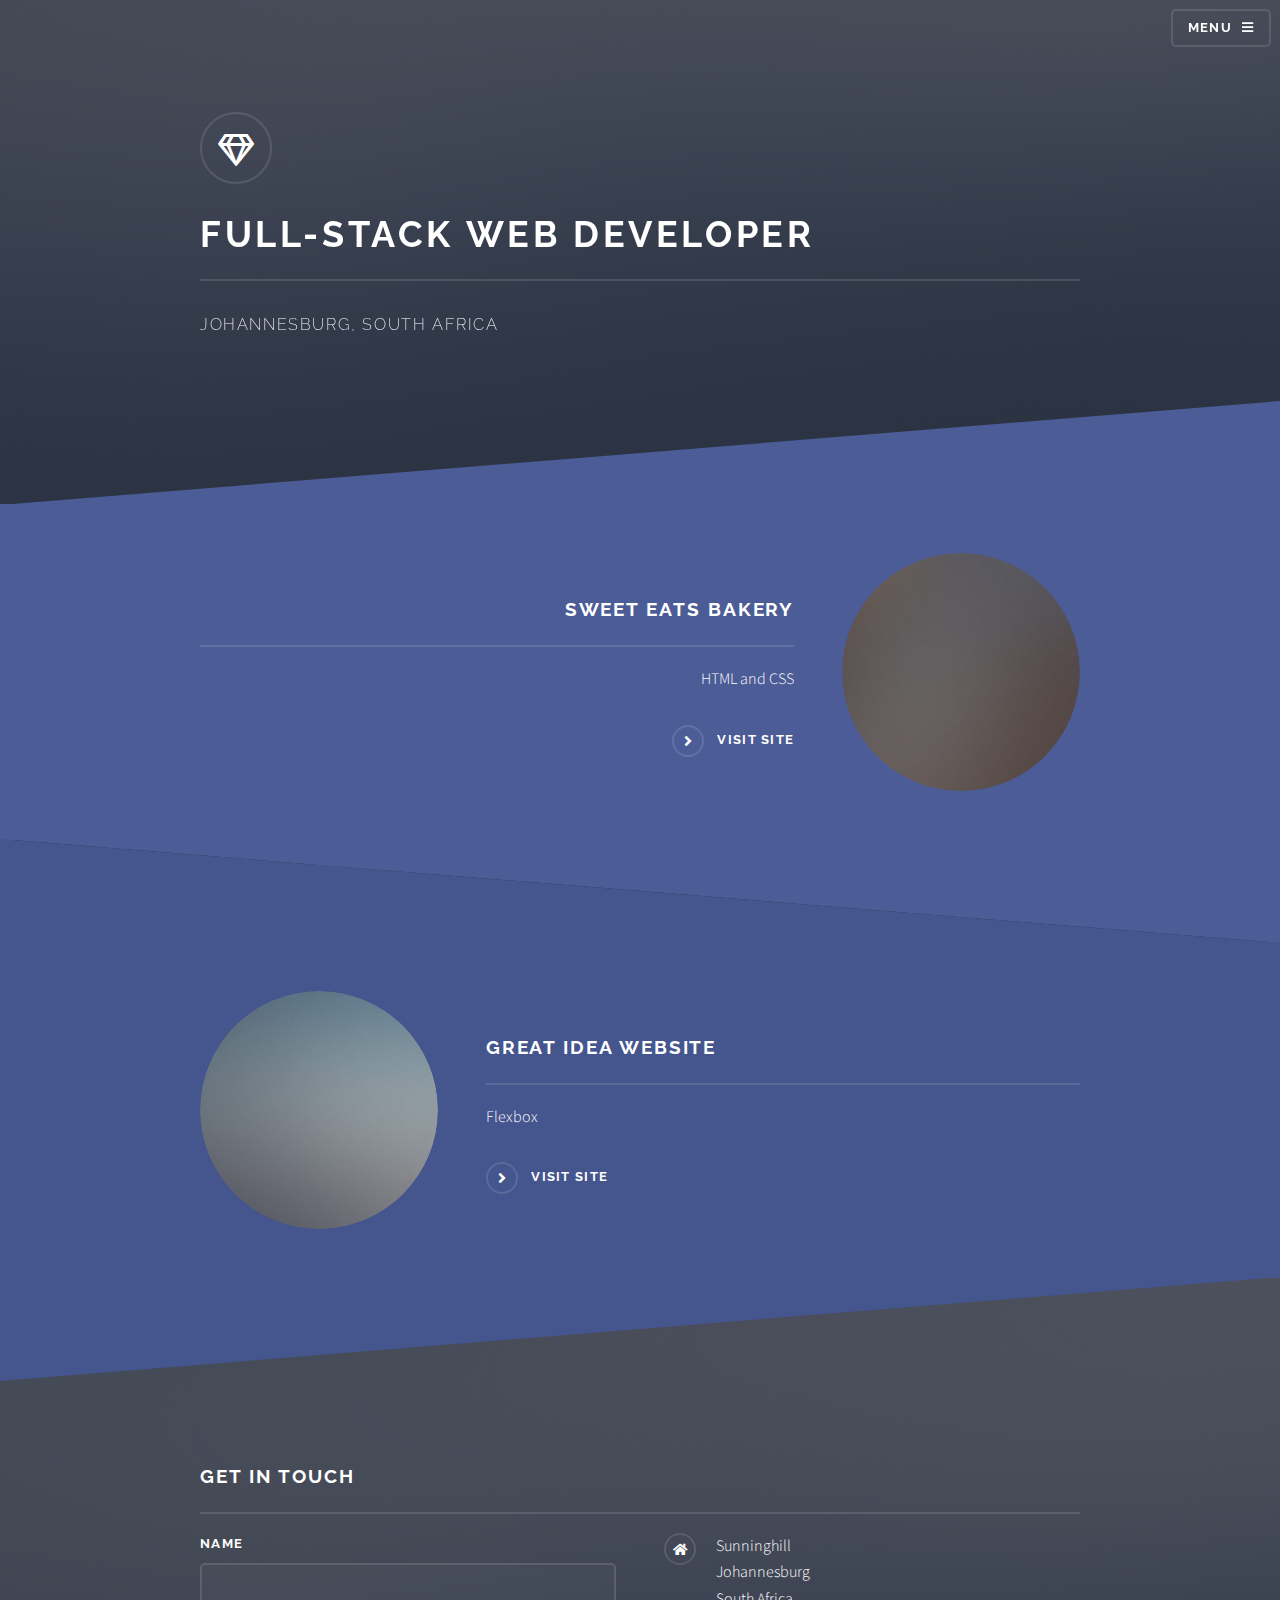
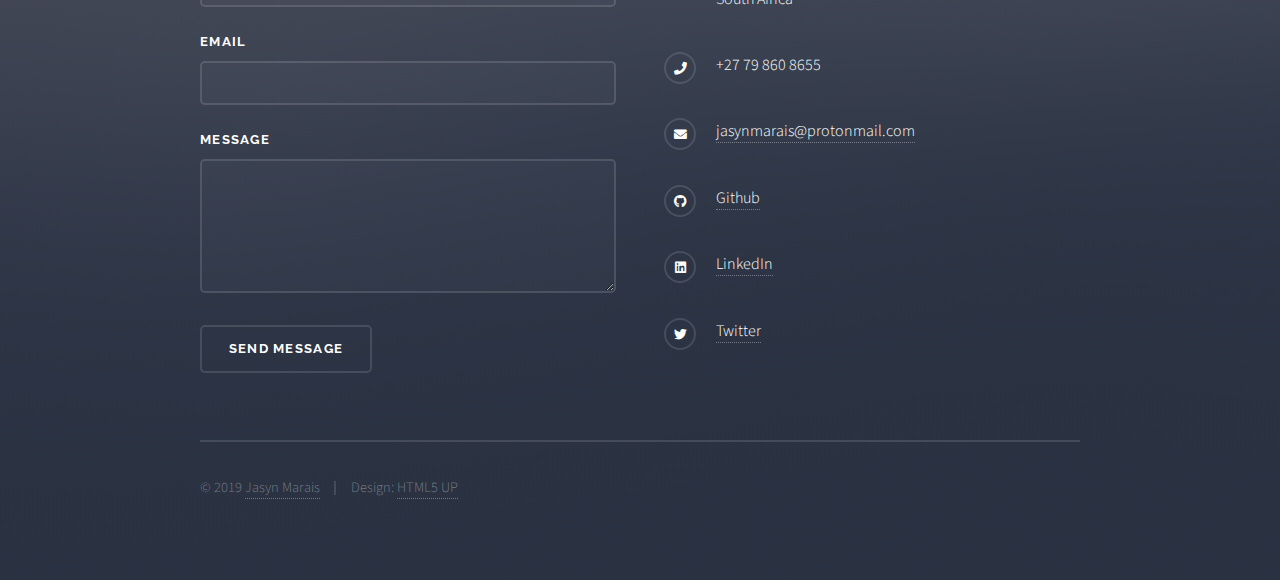
==== commit 247fab8f: "Add portrait." ====
--- a/index.html
+++ b/index.html
@@ -31,7 +31,10 @@
 							<h2>Menu</h2>
 							<ul class="links">
 								<li><a href="index.html">Home</a></li>
-								<li><a href="generic.html">About</a></li>
+								<li><a href="generic.html">Now</a></li>
+								<li><a href="https://github.com/jasynmarais">Github</a></li>
+								<li><a href="https://www.linkedin.com/in/jasynmarais/">LinkedIn</a></li>
+								<li><a href="https://twitter.com/jasynmarais">Twitter</a></li>
 							</ul>
 							<a href="#" class="close">Close</a>
 						</div>
@@ -107,12 +110,14 @@
 									Johannesburg<br />
 									South Africa
 								</li>
-								<li class="icon solid fa-phone">+2779 860 8655</li>
-								<li class="icon solid fa-envelope"><a href="#">jasynmarais@gmail.com</a></li>
+								<li class="icon solid fa-phone">+27 79 860 8655</li>
+								<li class="icon solid fa-envelope"><a href="#">jasynmarais@protonmail.com</a></li>
+								<li class="icon brands fa-github"><a href="https://github.com/jasynmarais">Github</a></li>
+								<li class="icon brands fa-linkedin"><a href="https://www.linkedin.com/in/jasynmarais/">LinkedIn</a></li>
 								<li class="icon brands fa-twitter"><a href="https://twitter.com/jasynmarais">Twitter</a></li>
 							</ul>
 							<ul class="copyright">
-								<li>&copy; Untitled Inc. All rights reserved.</li><li>Design: <a href="http://html5up.net">HTML5 UP</a></li>
+								<li>&copy; 2019 <a href="https://jasynmarais.com">Jasyn Marais</a></li><li>Design: <a href="http://html5up.net">HTML5 UP</a></li>
 							</ul>
 						</div>
 					</section>
